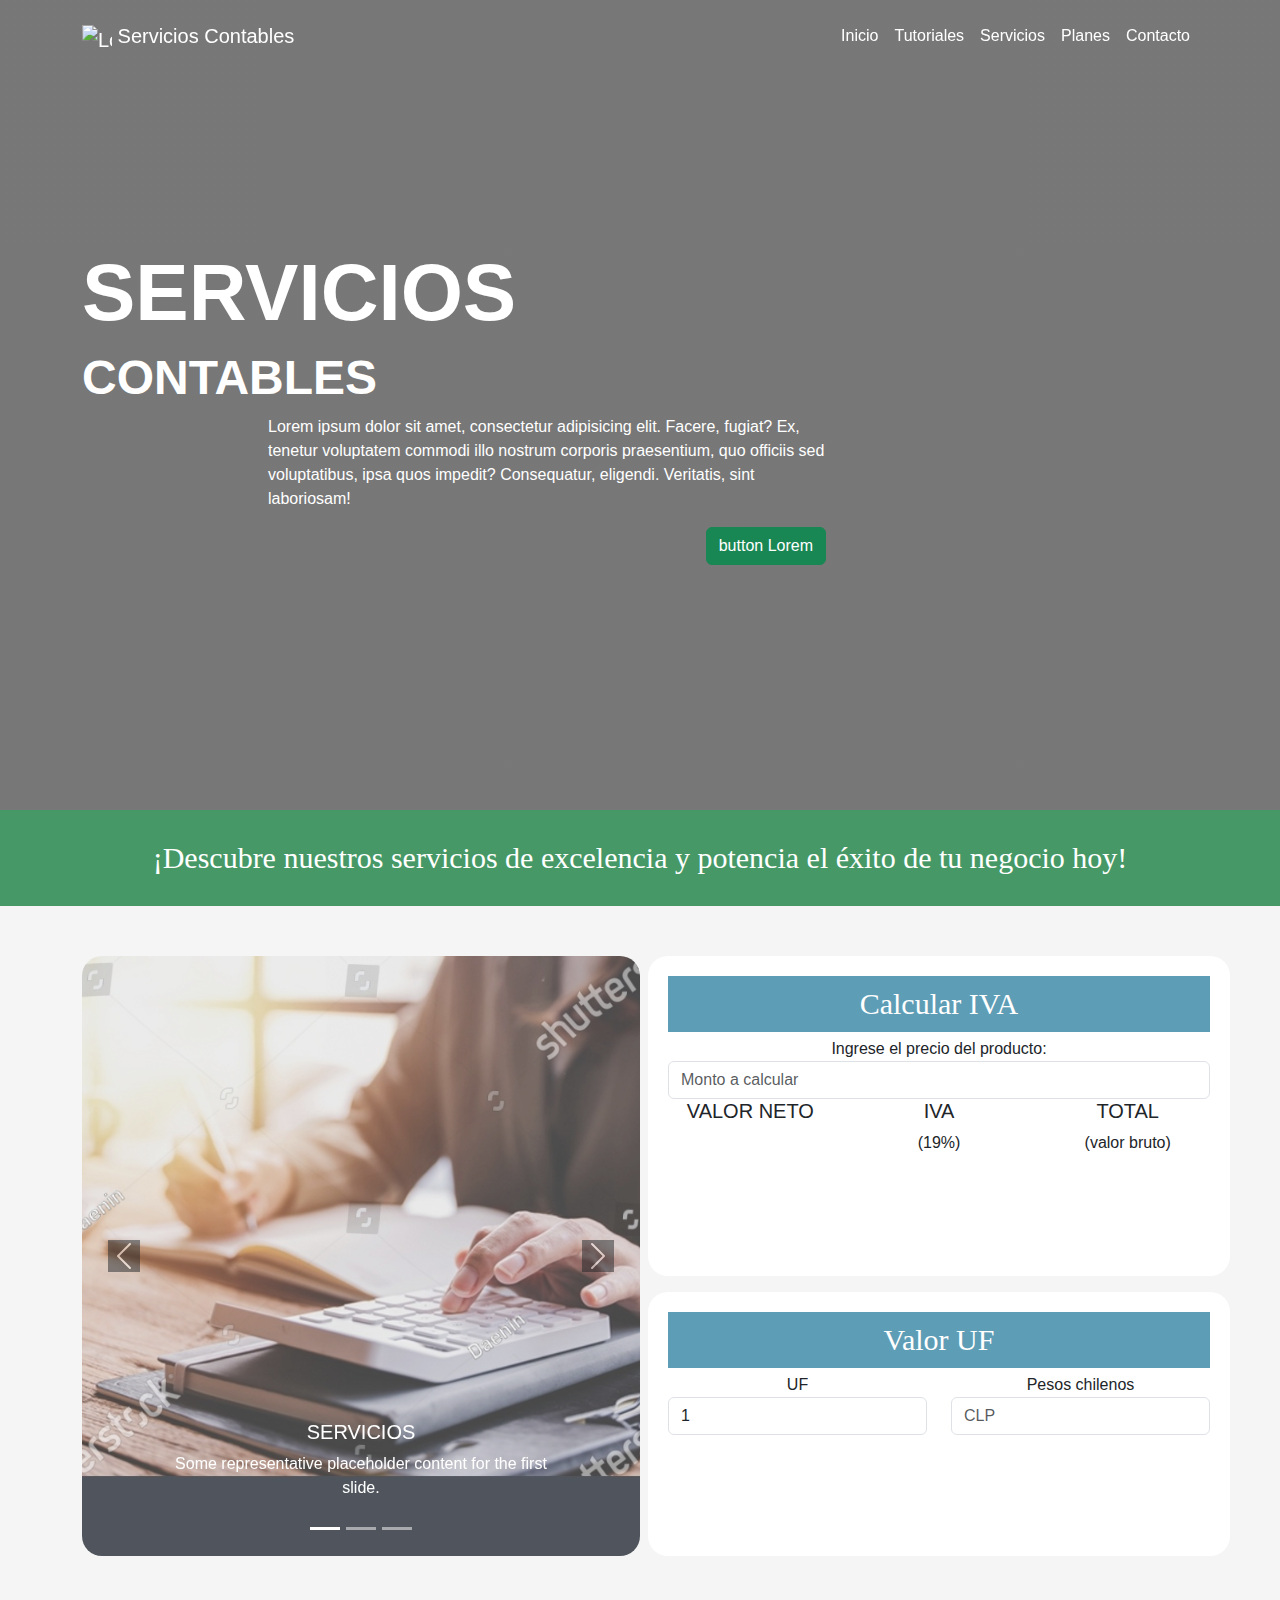
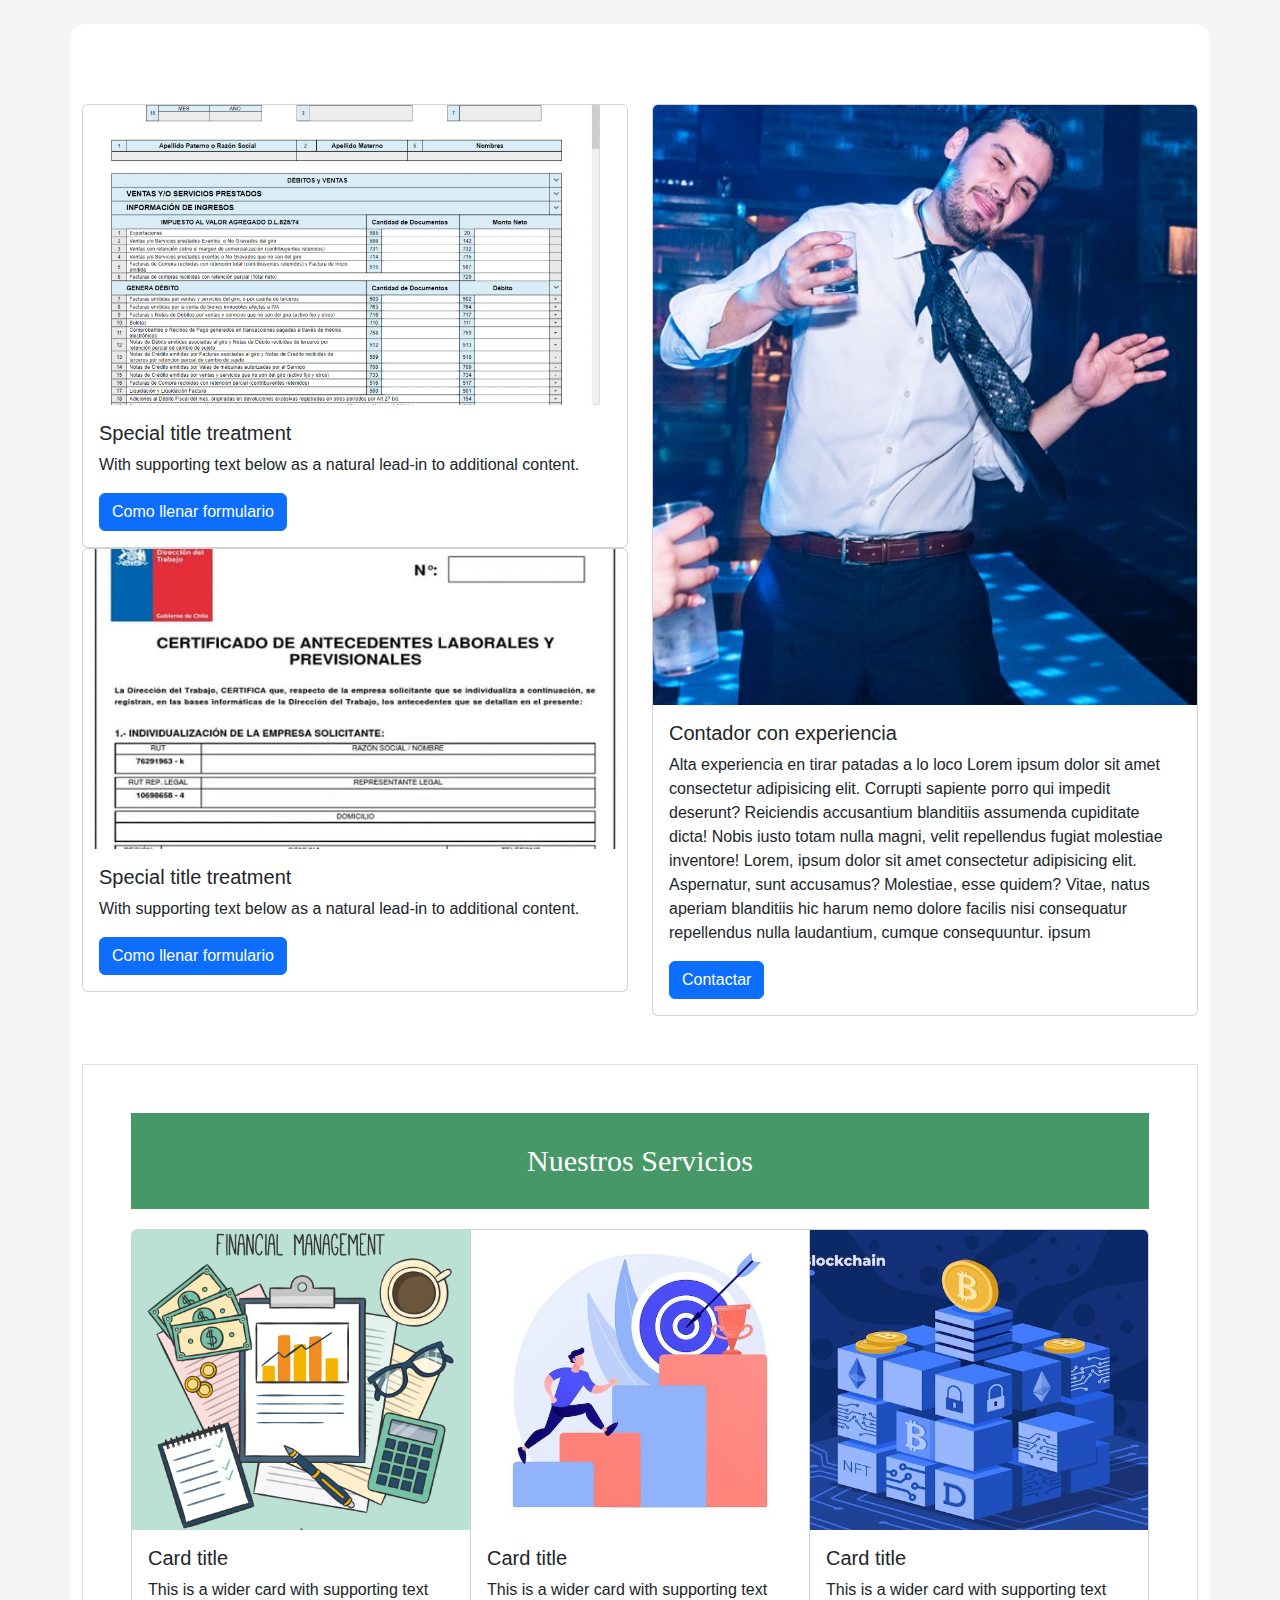
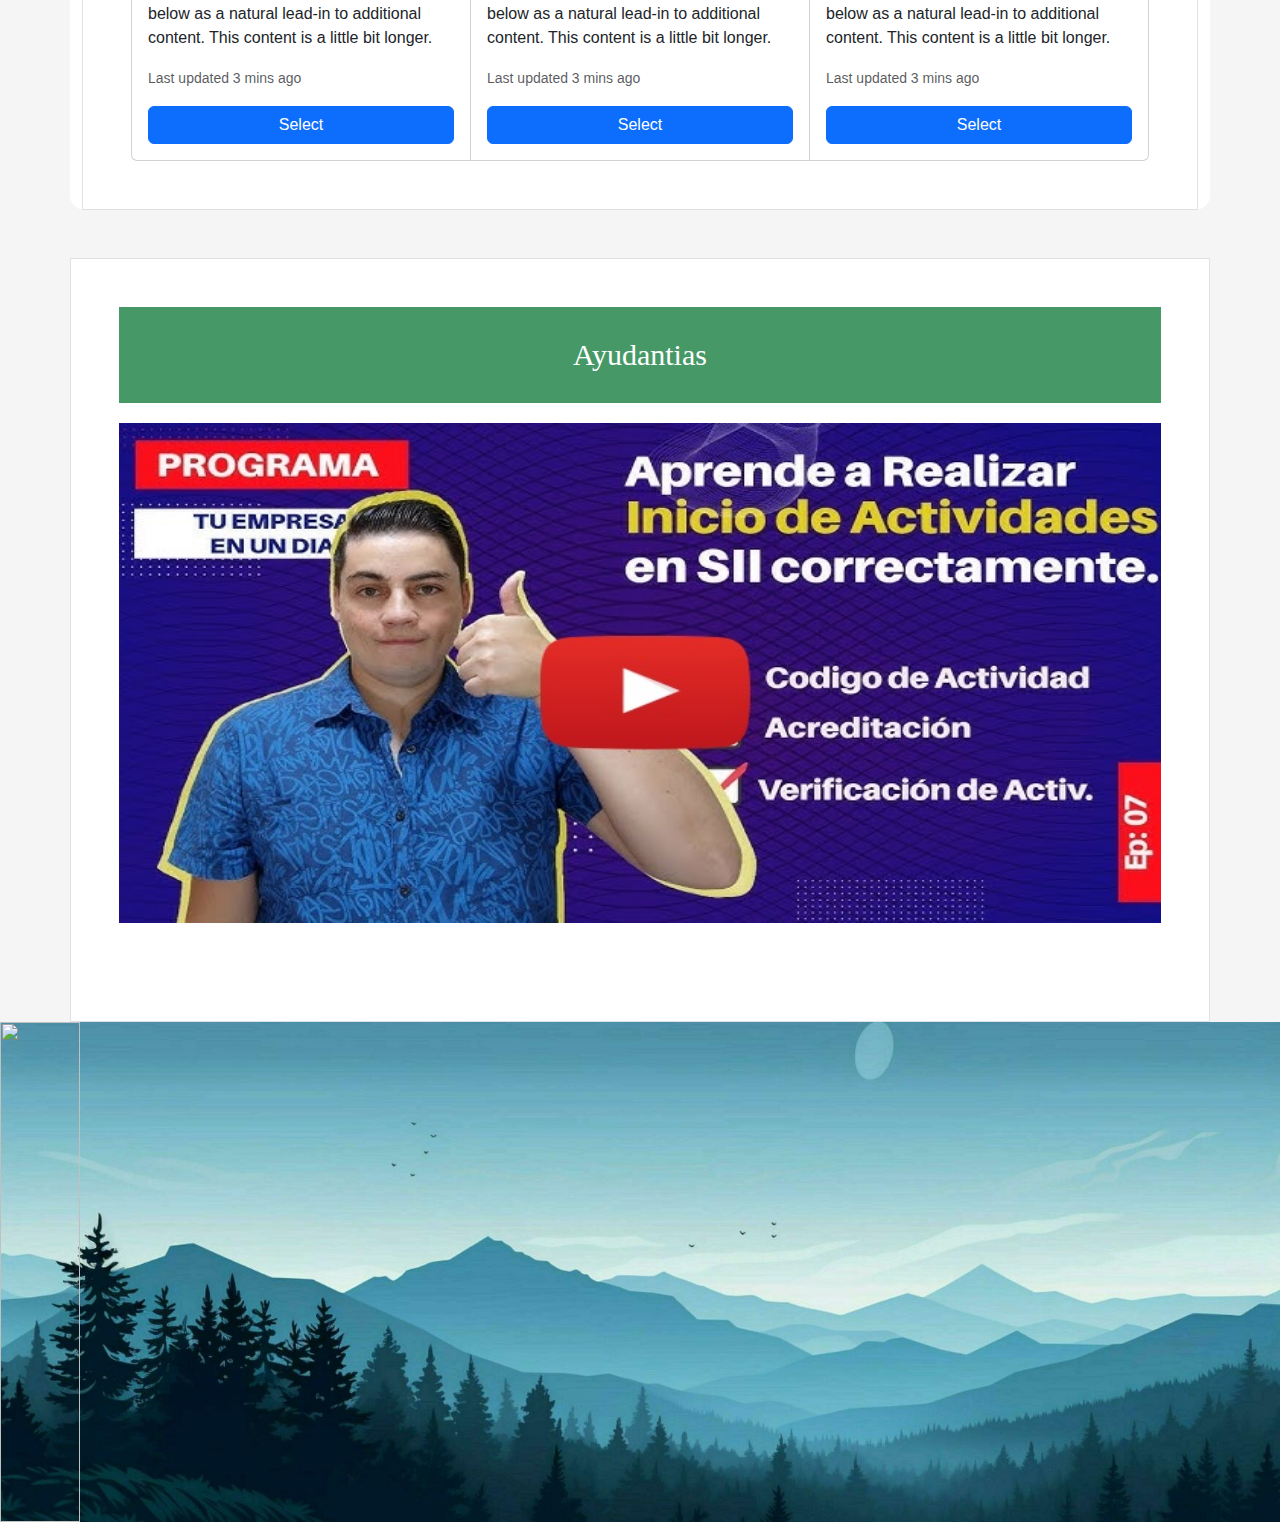
==== pages/home.html @ 39ef6d86 "Mayor parte del home echa" ====
<!DOCTYPE html>
<html lang="es">

<head>
    <meta charset="UTF-8">
    <meta name="viewport" content="width=device-width, initial-scale=1.0">
    <title>Servicios Contables</title>

    <link href="https://cdn.jsdelivr.net/npm/bootstrap@5.3.3/dist/css/bootstrap.min.css" rel="stylesheet"
        integrity="sha384-QWTKZyjpPEjISv5WaRU9OFeRpok6YctnYmDr5pNlyT2bRjXh0JMhjY6hW+ALEwIH" crossorigin="anonymous">
    <link rel="stylesheet" href="https://cdn.jsdelivr.net/npm/bootstrap-icons@1.11.3/font/bootstrap-icons.min.css">
    <link rel="stylesheet" href="/css/style.css" />
</head>

<body>
    <!-- Navbar  -->
    <nav class="navbar fixed-top navbar-expand-lg navbar-dark p-md-3">
        <div class="container">
            <a class="navbar-brand" href="#"> <img src="/images/icons8-contabilidad-100.png" alt="Logo" width="30"
                    height="24" class="d-inline-block align-text-top">
                Servicios Contables</a>
            <button class="navbar-toggler" type="button" data-bs-toggle="collapse" data-bs-target="#navbarNav"
                aria-controls="navbarNav" aria-expanded="false" aria-label="Toggle navigation">
                <span class="navbar-toggler-icon"></span>
            </button>

            <div class="collapse navbar-collapse" id="navbarNav">
                <div class="mx-auto"></div>
                <ul class="navbar-nav">
                    <li class="nav-item">
                        <a class="nav-link text-white" href="#">Inicio</a>
                    </li>
                    <li class="nav-item">
                        <a class="nav-link text-white" href="#">Tutoriales</a>
                    </li>
                    <li class="nav-item">
                        <a class="nav-link text-white" href="#">Servicios</a>
                    </li>
                    <li class="nav-item">
                        <a class="nav-link text-white" href="#">Planes</a>
                    </li>
                    <li class="nav-item">
                        <a class="nav-link text-white" href="#">Contacto</a>
                    </li>
                </ul>
            </div>
        </div>
    </nav>

    <!-- Banner Image  -->

    <div class="banner-image w-100 d-flex justify-content-start align-items-center">
        <div class="container text-white col-sm-12 col-md-12 col-lg-12 col-xl-12">
            <!-- Agrega un margen horizontal para mover el contenido a la derecha -->
            <!-- <img src="/images/marco.png"> -->
            <h1 class="text display-1">SERVICIOS </h1>
            <h2 class="text display-5">CONTABLES</h2>
            <div class="col-6 offset-2 d-flex flex-column justify-content-end">
                <p>Lorem ipsum dolor sit amet, consectetur adipisicing elit. Facere, fugiat? Ex, tenetur voluptatem
                    commodi illo nostrum corporis praesentium, quo officiis sed voluptatibus, ipsa quos impedit?
                    Consequatur, eligendi. Veritatis, sint laboriosam!</p>
                <div class="text-end">
                    <button class="btn btn-success">button Lorem</button>
                </div>
            </div>
        </div>
    </div>





    <h3 class="slider-h3">¡Descubre nuestros servicios de excelencia y potencia el éxito de tu negocio hoy!</h3>
    <!-- Main -->


    <div class="container slider-1">
        <!-- Carrusel de Imagenes -->
        <div id="carouselExampleCaptions" class="carousel slide col-6">
            <div class="carousel-indicators">
                <button type="button" data-bs-target="#carouselExampleCaptions" data-bs-slide-to="0" class="active"
                    aria-current="true" aria-label="Slide 1"></button>
                <button type="button" data-bs-target="#carouselExampleCaptions" data-bs-slide-to="1"
                    aria-label="Slide 2"></button>
                <button type="button" data-bs-target="#carouselExampleCaptions" data-bs-slide-to="2"
                    aria-label="Slide 3"></button>
            </div>
            <div class="carousel-inner">
                <div class="carousel-item active">
                    <img src="/images/bussines.jpg" class="d-block w-100">
                    <div class="carousel-caption d-none d-md-block">
                        <h5>SERVICIOS</h5>
                        <p>Some representative placeholder content for the first slide.</p>
                    </div>
                </div>
                <div class="carousel-item">
                    <img src="/images/gokuFase2.jpg" class="d-block w-100">
                    <div class="carousel-caption d-none d-md-block">
                        <h5>GOKU FASE 2</h5>
                        <p>Some representative placeholder content for the second slide.</p>
                    </div>
                </div>
                <div class="carousel-item">
                    <img src="/images/gokuFase3.jpg" class="d-block w-100">
                    <div class="carousel-caption d-none d-md-block">
                        <h5>GOKU FASE 3</h5>
                        <p>Some representative placeholder content for the third slide.</p>
                    </div>
                </div>
            </div>
            <button class="carousel-control-prev " type="button" data-bs-target="#carouselExampleCaptions"
                data-bs-slide="prev">
                <span class="carousel-control-prev-icon bg-dark" aria-hidden="true"></span>
                <span class="visually-hidden">Previous</span>
            </button>
            <button class="carousel-control-next" type="button" data-bs-target="#carouselExampleCaptions"
                data-bs-slide="next">
                <span class="carousel-control-next-icon bg-dark" aria-hidden="true"></span>
                <span class="visually-hidden bg-dark">Next</span>
            </button>
        </div>

        <div class="row">
            <div class="calculadora">
                <h4>Calcular IVA</h4>
                <label for="monto">Ingrese el precio del producto:</label>
                <input type="number" id="monto" class="form-control monto" placeholder="Monto a calcular">
                <div id="resultadoIVA" class="resultado-iva">
                    <div class="row">
                        <div class="col">
                            <h5>VALOR NETO</h5>
                            <span></span>
                        </div>
                        <div class="col">
                            <h5>IVA</h5>
                            <span>(19%)</span>
                            <span></span>
                        </div>
                        <div class="col">
                            <h5>TOTAL</h5>
                            <span>(valor bruto)</span>
                            <span></span>
                        </div>
                    </div>
                </div>
            </div>
            <div class="calculadora2 mt-3">
                <h4>Valor UF</h4>
                <div class="row">
                    <div class="col">
                        <label>UF</label>
                        <div id="resultadoUF">
                            <input type="number" id="uf" class="form-control uf" placeholder="UF" value="1">
                        </div>
                    </div>
                    <div class="col">
                        <label>Pesos chilenos</label>
                        <div id="resultadoCLP">
                            <input type="number" id="clp" class="form-control clp" placeholder="CLP">
                        </div>
                    </div>
                </div>
            </div>
        </div>


    </div>




    <div class="container trabajador my-5 d-grid gap-5 ">
        <div class="row">
            <div class="col-sm-6 mb-3 mb-sm-0">
                <div class="card ">
                    <img src="/images/f29.png" class="card-img-top">
                    <div class="card-body">
                        <h5 class="card-title">Special title treatment</h5>
                        <p class="card-text">With supporting text below as a natural lead-in to additional
                            content.</p>
                        <a href="#" class="btn btn-primary">Como llenar formulario</a>
                    </div>
                </div>
                <div class="card ">
                    <img src="/images/f30.jpg" class="card-img-top">
                    <div class="card-body">
                        <h5 class="card-title">Special title treatment</h5>
                        <p class="card-text">With supporting text below as a natural lead-in to additional
                            content.</p>
                        <a href="#" class="btn btn-primary">Como llenar formulario</a>
                    </div>
                </div>
            </div>
            <div class="col-sm-6">
                <div class="card contador">
                    <img src="/images/contador.jpeg" class="card-img-top">
                    <div class="card-body">
                        <h5 class="card-title">Contador con experiencia</h5>
                        <p class="card-text">Alta experiencia en tirar patadas a lo loco Lorem ipsum dolor sit amet consectetur adipisicing elit. Corrupti sapiente porro qui impedit deserunt? Reiciendis accusantium blanditiis assumenda cupiditate dicta! Nobis iusto totam nulla magni, velit repellendus fugiat molestiae inventore!
                            Lorem, ipsum dolor sit amet consectetur adipisicing elit. Aspernatur, sunt accusamus? Molestiae, esse quidem? Vitae, natus aperiam blanditiis hic harum nemo dolore facilis nisi consequatur repellendus nulla laudantium, cumque consequuntur. ipsum
                        </p>
                        <a href="#" class="btn btn-primary">Contactar</a>
                    </div>
                </div>
            </div>

        </div>

        <div class="container p-5 border custom-div3">
            <h3>Nuestros Servicios</h3>
            <div class="card-group">
                <div class="card">
                    <img src="/images/card4.jpg" class="card-img-top">
                    <div class="card-body">
                        <h5 class="card-title">Card title</h5>
                        <p class="card-text">This is a wider card with supporting text below as a natural lead-in to
                            additional content. This content is a little bit longer.</p>
                        <p class="card-text"><small class="text-body-secondary">Last updated 3 mins ago</small></p>
                        <div class="d-grid gap-2">
                            <button class="btn btn-primary" type="button">Select</button>
                        </div>
                    </div>
                </div>
                <div class="card">
                    <img src="/images/cd2.jpg" class="card-img-top">
                    <div class="card-body">
                        <h5 class="card-title">Card title</h5>
                        <p class="card-text">This is a wider card with supporting text below as a natural lead-in to
                            additional content. This content is a little bit longer.</p>
                        <p class="card-text"><small class="text-body-secondary">Last updated 3 mins ago</small></p>
                        <div class="d-grid gap-2">
                            <button class="btn btn-primary" type="button">Select</button>
                        </div>
                    </div>
                </div>
                <div class="card">
                    <img src="/images/cd3.jpg" class="card-img-top">
                    <div class="card-body">
                        <h5 class="card-title">Card title</h5>
                        <p class="card-text">This is a wider card with supporting text below as a natural lead-in to
                            additional content. This content is a little bit longer.</p>
                        <p class="card-text"><small class="text-body-secondary">Last updated 3 mins ago</small></p>
                        <div class="d-grid gap-2">
                            <button class="btn btn-primary" type="button">Select</button>
                        </div>
                    </div>
                </div>
            </div>
        </div>
    </div>
    <div class="container p-5 border custom-div3">
        <h3>Ayudantias</h3>
        <div class="container video-container">
            <button id="btnYoutube" class="btn btnYoutube">
                <img src="/images/youtube.jpg" alt="Botón" style="max-width: 100%; max-height: 100%;">
            </button>
        </div>
        <div id="videoTroll" class="container videoTroll" style="display:none;">
            <div id="youtubePlayer"></div>
        </div>

    </div>


    <div class="custom-div1">
        <img class="col-3" src="/images/stoncks.jpg" width="500" height="500" class="d-inline-block align-text-top">
        <div class="col-9">
            <div>

            </div>
            <div>

            </div>
        </div>
    </div>




    <script src="https://cdn.jsdelivr.net/npm/bootstrap@5.3.3/dist/js/bootstrap.bundle.min.js"
        integrity="sha384-YvpcrYf0tY3lHB60NNkmXc5s9fDVZLESaAA55NDzOxhy9GkcIdslK1eN7N6jIeHz"
        crossorigin="anonymous"></script>
    <script src="https://code.jquery.com/jquery-3.7.1.js"
        integrity="sha256-eKhayi8LEQwp4NKxN+CfCh+3qOVUtJn3QNZ0TciWLP4=" crossorigin="anonymous"></script>
    <!-- Funciones -->
    <script src="../js/script.js"></script>
    <script src="../js/indicadorUF.js"></script>
    <script type="text/javascript">
        var nav = document.querySelector('nav');

        window.addEventListener('scroll', function () {
            if (window.pageYOffset > 100) {
                nav.classList.add('bg-dark', 'shadow');
            } else {
                nav.classList.remove('bg-dark', 'shadow');
            }
        });
    </script>
</body>

</html>
---- css/style.css ----
* {
    margin: 0px;
    padding: 0px;
    box-sizing: border-box;
    font-family: sans-serif;
}

body {
    background-color: whitesmoke;

}
.trabajador{
    padding-top: 5rem;
    background-color: #ffffff;
    border-radius: 15px;

}

.banner-image {
    background: radial-gradient(circle, rgba(27, 27, 27, 0.575) 100%, rgba(6, 32, 75, 0.219) 70%);
    height: 90vh;
    /* Ajusta la altura del banner según sea necesario */
    /* margin-bottom: 20px; */

}

.banner-image::before {
    content: '';
    display: block;
    position: absolute;
    top: 0;
    left: 0;
    width: 100%;
    height: 100%;
    background-image: url("/images/fondoLago.jpg");
    background-repeat: no-repeat;
    background-size: cover;
    background-position: center;
    z-index: -1;
    /* Coloca el fondo radial detrás del contenido */
    /* background: radial-gradient(circle, rgba(30, 95, 179, 0.521) 0%, rgba(8, 22, 59, 0.486) 80%); */

}

.slider-1 {
    margin-top: 50px;
    padding-bottom: 20px;
    display: flex;
}

h3 {
    text-align: center;
    font-family: 'Franklin Gothic Medium'; /* Cambia la fuente a Arial o una fuente sans-serif */
    font-size: 30px; /* Tamaño de fuente para el h1 */
    color: #ffffff; /* Opcional: establece el color del texto */
    background-color: #469966;
    padding: 30px;
    margin-bottom: 20px;

}
h4{
    text-align: center;
    font-family: 'Franklin Gothic Medium'; /* Cambia la fuente a Arial o una fuente sans-serif */
    font-size: 30px; /* Tamaño de fuente para el h1 */
    color: #ffffff; /* Opcional: establece el color del texto */
    background-color: #5e9db6;
    padding: 10px;
    margin-bottom: 5px;
}
.carousel {
    border-radius: 20px;
}

.carousel img {
    opacity: 0.8; /* Cambié el valor de 80% a 0.8 */
    border-radius: 20px;
}

.calculadora,
.calculadora2 {
    text-align: center;
    margin-left: 20px; 
    padding: 20px;
    background-color: #ffffff;
    border-radius: 20px;
}
.clear{
    display: flex;
}

.banner-image h1 {
    font-size: 5rem;
    font-weight: bold;
    color: rgb(255, 255, 255);
    position: relative;
    /* Asegura que el título esté por encima del fondo radial */
    z-index: 1;
    /* Asegura que el título esté por encima del fondo radial */
}

.banner-image h2 {
    font-size: 3rem;
    font-weight: bold;
    color: rgb(255, 255, 255);
    position: relative;
    /* Asegura que el título esté por encima del fondo radial */
    z-index: 1;
    /* Asegura que el título esté por encima del fondo radial */
}

.custom-div1,
.custom-div2,
.custom-div3,
.custom-div4,
.custom-div5 {
    background-color: white;
}


.carousel-item img {
    width: auto;
    /* La anchura se ajusta automáticamente para mantener la proporción */
    height: 600px;
    /* Establece una altura fija para todas las imágenes */
    object-fit: cover;
    /* Cubre completamente el área de la imagen */

}
.card img{
    width: auto;
    /* La anchura se ajusta automáticamente para mantener la proporción */
    height: 300px;
    /* Establece una altura fija para todas las imágenes */
    object-fit: cover;
    /* Cubre completamente el área de la imagen */
}
.contador img{
    width: auto;
    /* La anchura se ajusta automáticamente para mantener la proporción */
    height: 600px;
    /* Establece una altura fija para todas las imágenes */
    object-fit: cover;
    /* Cubre completamente el área de la imagen */

}

.custom-div1{
    display: flex;
    color: white;
    background-image: url("/images/fondoForest.jpg"); 
    background-repeat: no-repeat;
    background-size: cover;
    background-position: center;
}

.video-container {
    position: relative;
    width: 100%;
    height: 500px; /* Ajusta la altura según tus necesidades */
    margin-bottom: 50px;
}
.btnYoutube {
    position: absolute;
    top: 0;
    left: 0;
    width: 100%;
    height: 100%;
    padding: 0;
    margin: 0;
    border: none;
    background: transparent;
}
.btnYoutube img {
    width: 100%;
    height: 100%;
}
.input-danger {
    border-color: red;
}
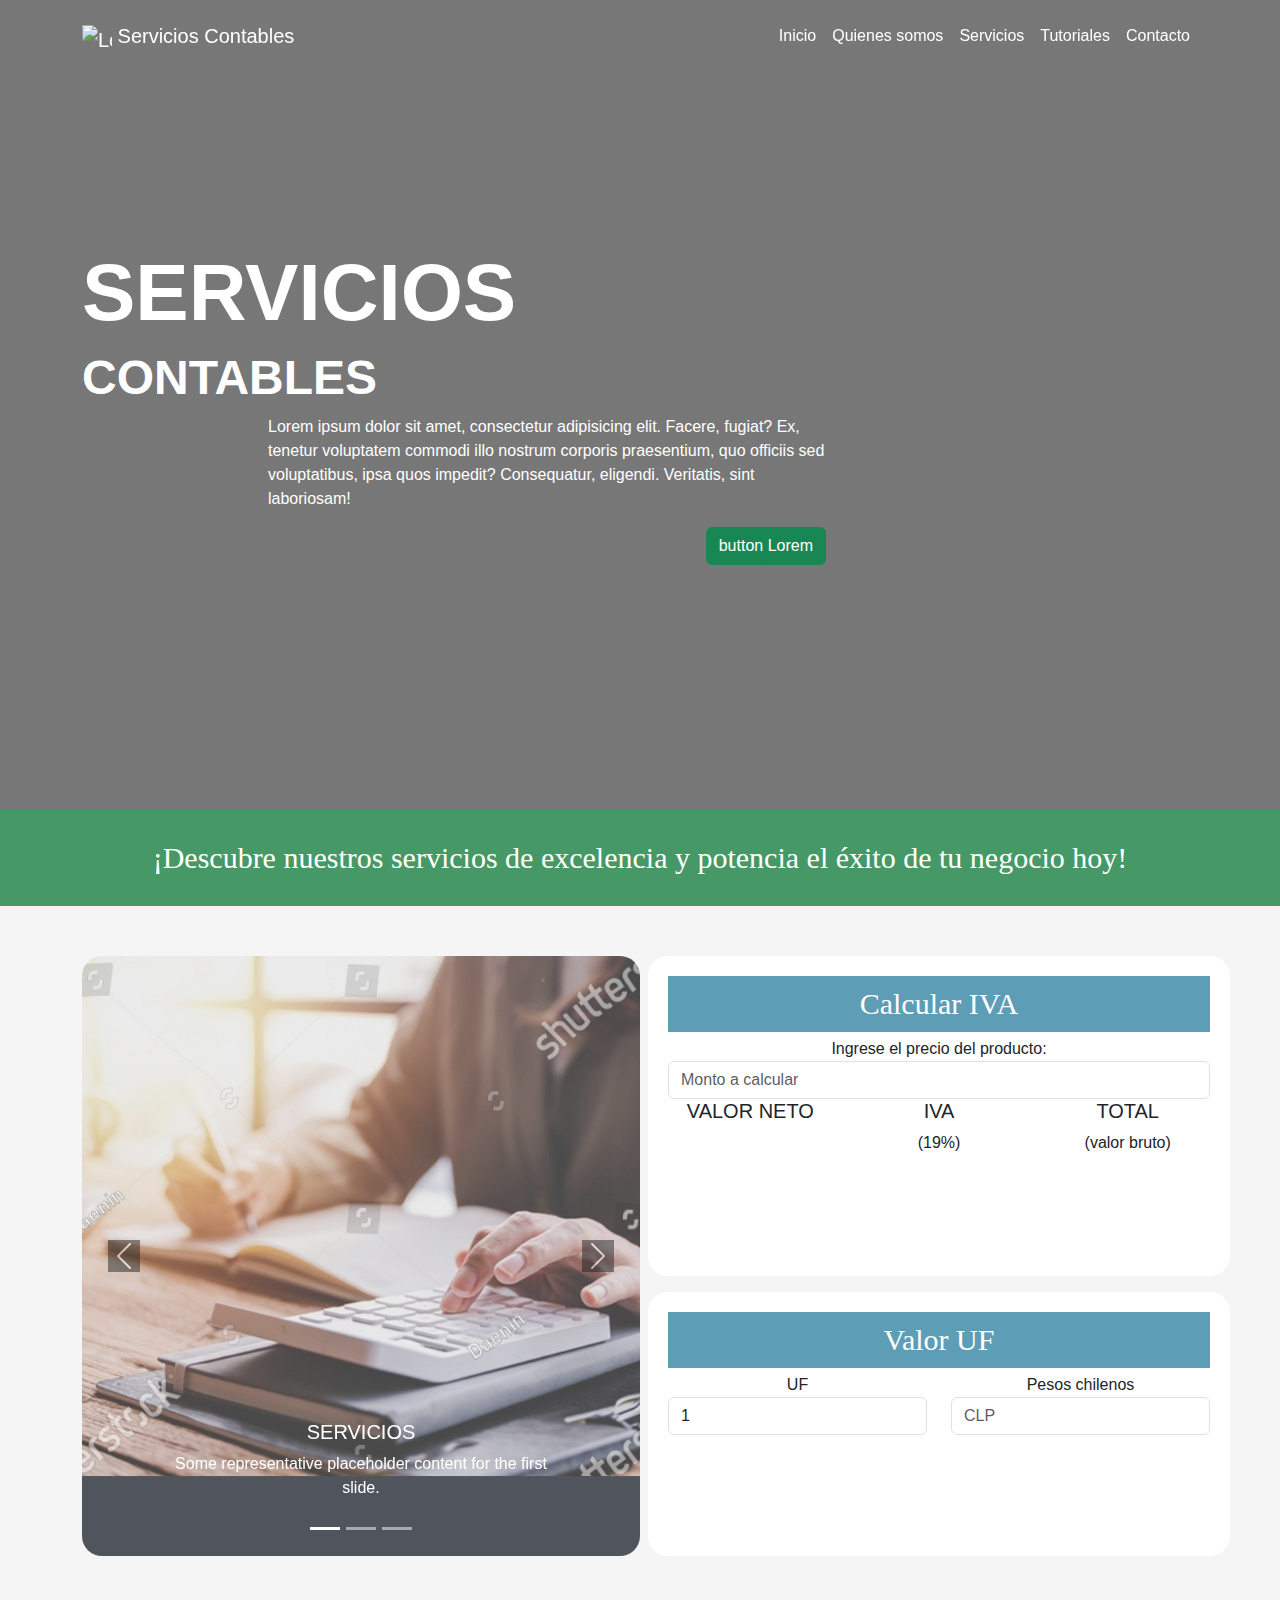
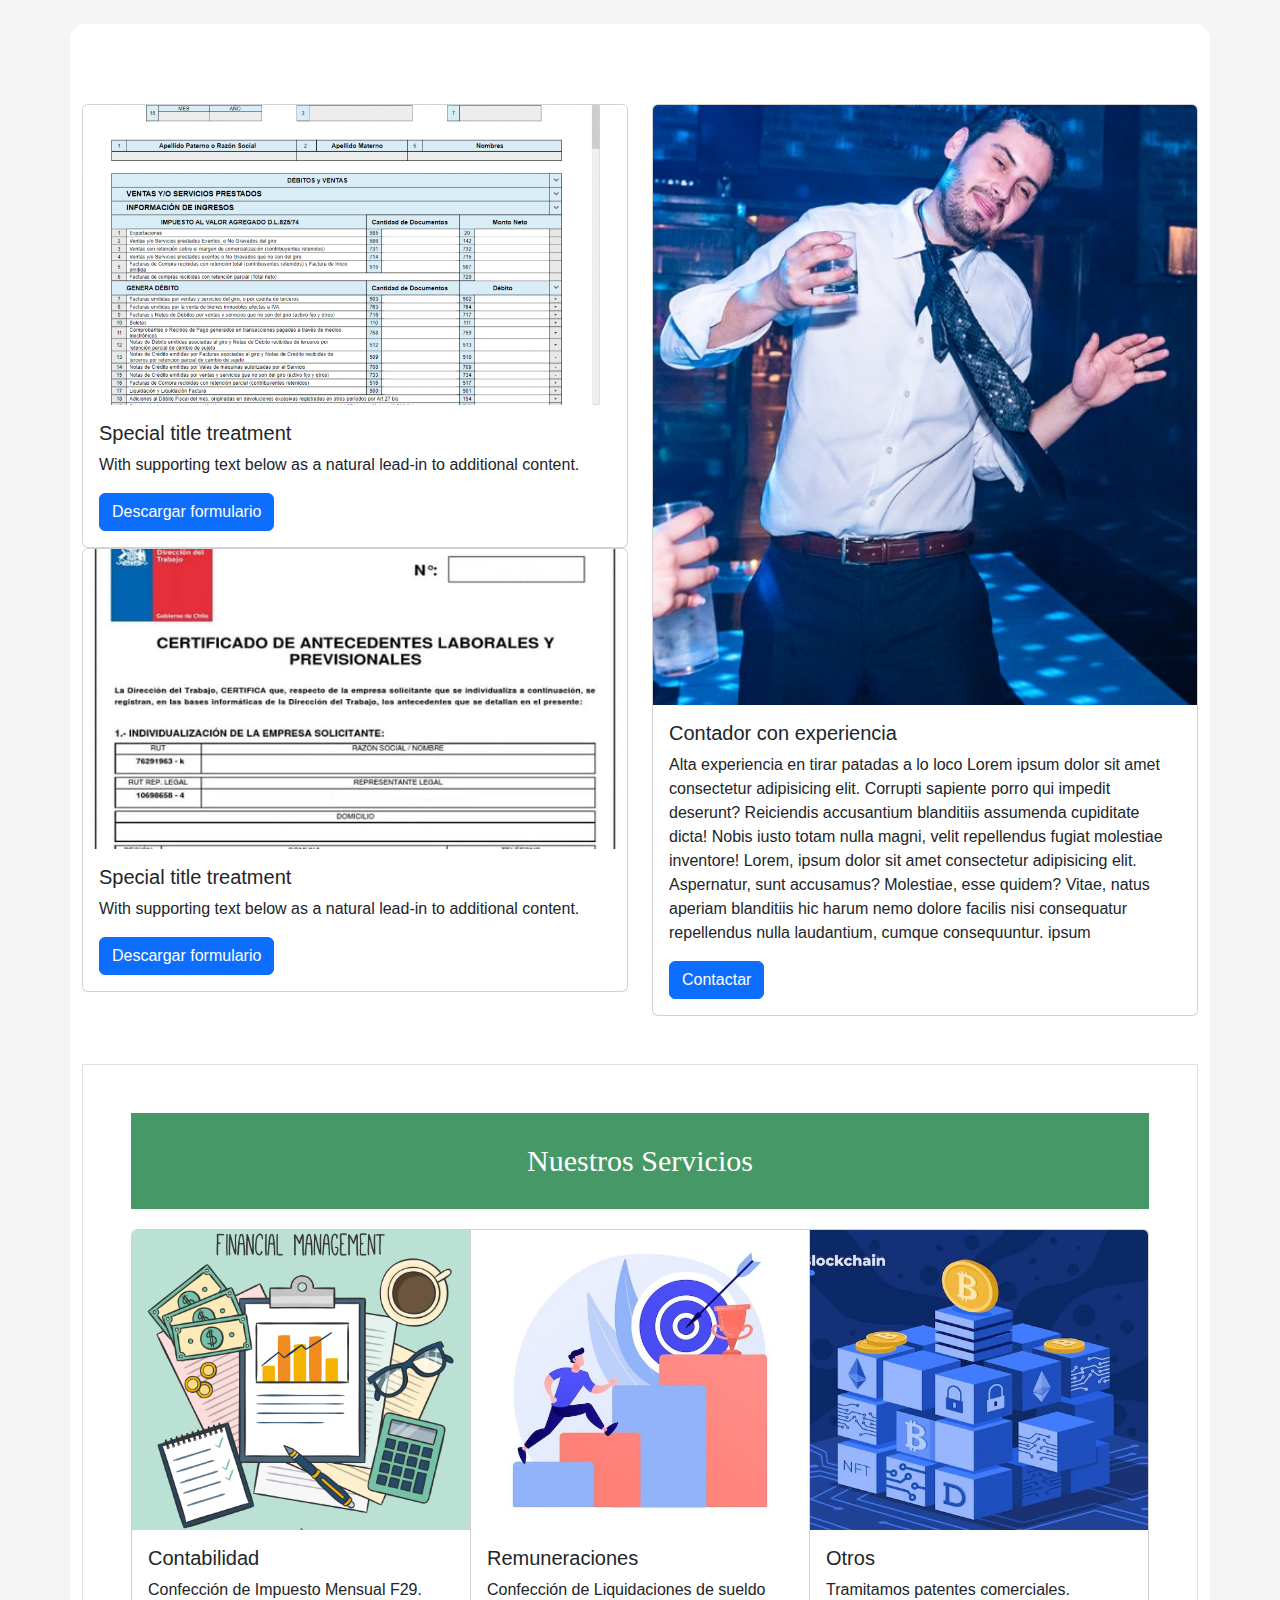
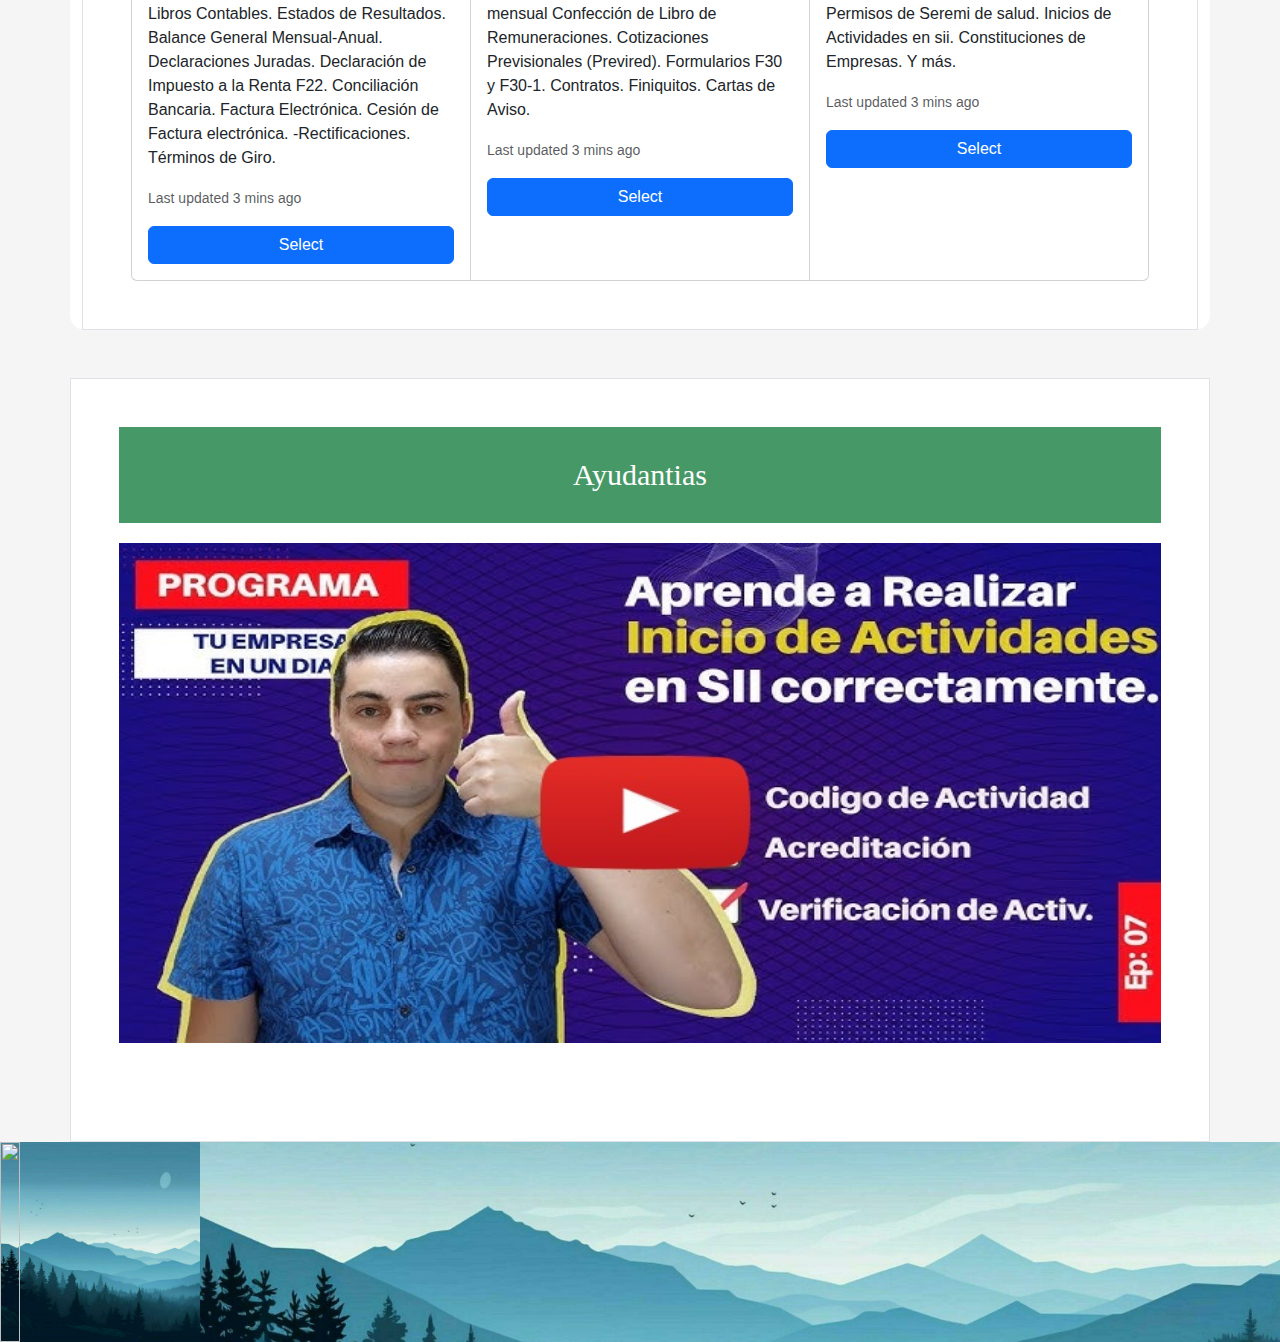
==== commit 9f5a459a: "Se agrega pagina troll de prueba" ====
--- a/pages/home.html
+++ b/pages/home.html
@@ -31,16 +31,16 @@
                         <a class="nav-link text-white" href="#">Inicio</a>
                     </li>
                     <li class="nav-item">
+                        <a class="nav-link text-white" href="/pages/troll.html">Quienes somos</a>
+                    </li>
+                    <li class="nav-item">
+                        <a class="nav-link text-white" href="#">Servicios</a>
+                    </li>
+                    <li class="nav-item">
                         <a class="nav-link text-white" href="#">Tutoriales</a>
                     </li>
                     <li class="nav-item">
-                        <a class="nav-link text-white" href="#">Servicios</a>
-                    </li>
-                    <li class="nav-item">
-                        <a class="nav-link text-white" href="#">Planes</a>
-                    </li>
-                    <li class="nav-item">
-                        <a class="nav-link text-white" href="#">Contacto</a>
+                        <a class="nav-link text-white" href="/pages/contacto.html">Contacto</a>
                     </li>
                 </ul>
             </div>
@@ -178,7 +178,7 @@
                         <h5 class="card-title">Special title treatment</h5>
                         <p class="card-text">With supporting text below as a natural lead-in to additional
                             content.</p>
-                        <a href="#" class="btn btn-primary">Como llenar formulario</a>
+                        <a href="#" class="btn btn-primary">Descargar formulario</a>
                     </div>
                 </div>
                 <div class="card ">
@@ -187,7 +187,7 @@
                         <h5 class="card-title">Special title treatment</h5>
                         <p class="card-text">With supporting text below as a natural lead-in to additional
                             content.</p>
-                        <a href="#" class="btn btn-primary">Como llenar formulario</a>
+                        <a href="#" class="btn btn-primary">Descargar formulario</a>
                     </div>
                 </div>
             </div>
@@ -196,8 +196,13 @@
                     <img src="/images/contador.jpeg" class="card-img-top">
                     <div class="card-body">
                         <h5 class="card-title">Contador con experiencia</h5>
-                        <p class="card-text">Alta experiencia en tirar patadas a lo loco Lorem ipsum dolor sit amet consectetur adipisicing elit. Corrupti sapiente porro qui impedit deserunt? Reiciendis accusantium blanditiis assumenda cupiditate dicta! Nobis iusto totam nulla magni, velit repellendus fugiat molestiae inventore!
-                            Lorem, ipsum dolor sit amet consectetur adipisicing elit. Aspernatur, sunt accusamus? Molestiae, esse quidem? Vitae, natus aperiam blanditiis hic harum nemo dolore facilis nisi consequatur repellendus nulla laudantium, cumque consequuntur. ipsum
+                        <p class="card-text">Alta experiencia en tirar patadas a lo loco Lorem ipsum dolor sit amet
+                            consectetur adipisicing elit. Corrupti sapiente porro qui impedit deserunt? Reiciendis
+                            accusantium blanditiis assumenda cupiditate dicta! Nobis iusto totam nulla magni, velit
+                            repellendus fugiat molestiae inventore!
+                            Lorem, ipsum dolor sit amet consectetur adipisicing elit. Aspernatur, sunt accusamus?
+                            Molestiae, esse quidem? Vitae, natus aperiam blanditiis hic harum nemo dolore facilis nisi
+                            consequatur repellendus nulla laudantium, cumque consequuntur. ipsum
                         </p>
                         <a href="#" class="btn btn-primary">Contactar</a>
                     </div>
@@ -212,9 +217,17 @@
                 <div class="card">
                     <img src="/images/card4.jpg" class="card-img-top">
                     <div class="card-body">
-                        <h5 class="card-title">Card title</h5>
-                        <p class="card-text">This is a wider card with supporting text below as a natural lead-in to
-                            additional content. This content is a little bit longer.</p>
+                        <h5 class="card-title">Contabilidad</h5>
+                        <p class="card-text">Confección de Impuesto Mensual F29.
+                            Libros Contables.
+                            Estados de Resultados.
+                            Balance General Mensual-Anual.
+                            Declaraciones Juradas.
+                            Declaración de Impuesto a la Renta F22.
+                            Conciliación Bancaria.
+                            Factura Electrónica.
+                            Cesión de Factura electrónica. -Rectificaciones.
+                            Términos de Giro.</p>
                         <p class="card-text"><small class="text-body-secondary">Last updated 3 mins ago</small></p>
                         <div class="d-grid gap-2">
                             <button class="btn btn-primary" type="button">Select</button>
@@ -224,9 +237,14 @@
                 <div class="card">
                     <img src="/images/cd2.jpg" class="card-img-top">
                     <div class="card-body">
-                        <h5 class="card-title">Card title</h5>
-                        <p class="card-text">This is a wider card with supporting text below as a natural lead-in to
-                            additional content. This content is a little bit longer.</p>
+                        <h5 class="card-title">Remuneraciones</h5>
+                        <p class="card-text">Confección de Liquidaciones de sueldo mensual
+                            Confección de Libro de Remuneraciones.
+                            Cotizaciones Previsionales (Previred).
+                            Formularios F30 y F30-1.
+                            Contratos.
+                            Finiquitos.
+                            Cartas de Aviso.</p>
                         <p class="card-text"><small class="text-body-secondary">Last updated 3 mins ago</small></p>
                         <div class="d-grid gap-2">
                             <button class="btn btn-primary" type="button">Select</button>
@@ -236,9 +254,12 @@
                 <div class="card">
                     <img src="/images/cd3.jpg" class="card-img-top">
                     <div class="card-body">
-                        <h5 class="card-title">Card title</h5>
-                        <p class="card-text">This is a wider card with supporting text below as a natural lead-in to
-                            additional content. This content is a little bit longer.</p>
+                        <h5 class="card-title">Otros</h5>
+                        <p class="card-text">Tramitamos patentes comerciales.
+                            Permisos de Seremi de salud.
+                            Inicios de Actividades en sii.
+                            Constituciones de Empresas.
+                            Y más.</p>
                         <p class="card-text"><small class="text-body-secondary">Last updated 3 mins ago</small></p>
                         <div class="d-grid gap-2">
                             <button class="btn btn-primary" type="button">Select</button>
@@ -261,7 +282,6 @@
 
     </div>
 
-
     <div class="custom-div1">
         <img class="col-3" src="/images/stoncks.jpg" width="500" height="500" class="d-inline-block align-text-top">
         <div class="col-9">
@@ -274,6 +294,8 @@
         </div>
     </div>
 
+
+    
 
 
 
--- a/css/style.css
+++ b/css/style.css
@@ -144,9 +144,12 @@
 
 }
 
-.custom-div1{
+.custom-div1, .custom-div1 img{
+    width: auto;
+    height: 200px;
     display: flex;
     color: white;
+    background-color: black;
     background-image: url("/images/fondoForest.jpg"); 
     background-repeat: no-repeat;
     background-size: cover;
@@ -177,6 +180,3 @@
 .input-danger {
     border-color: red;
 }
-
-
-
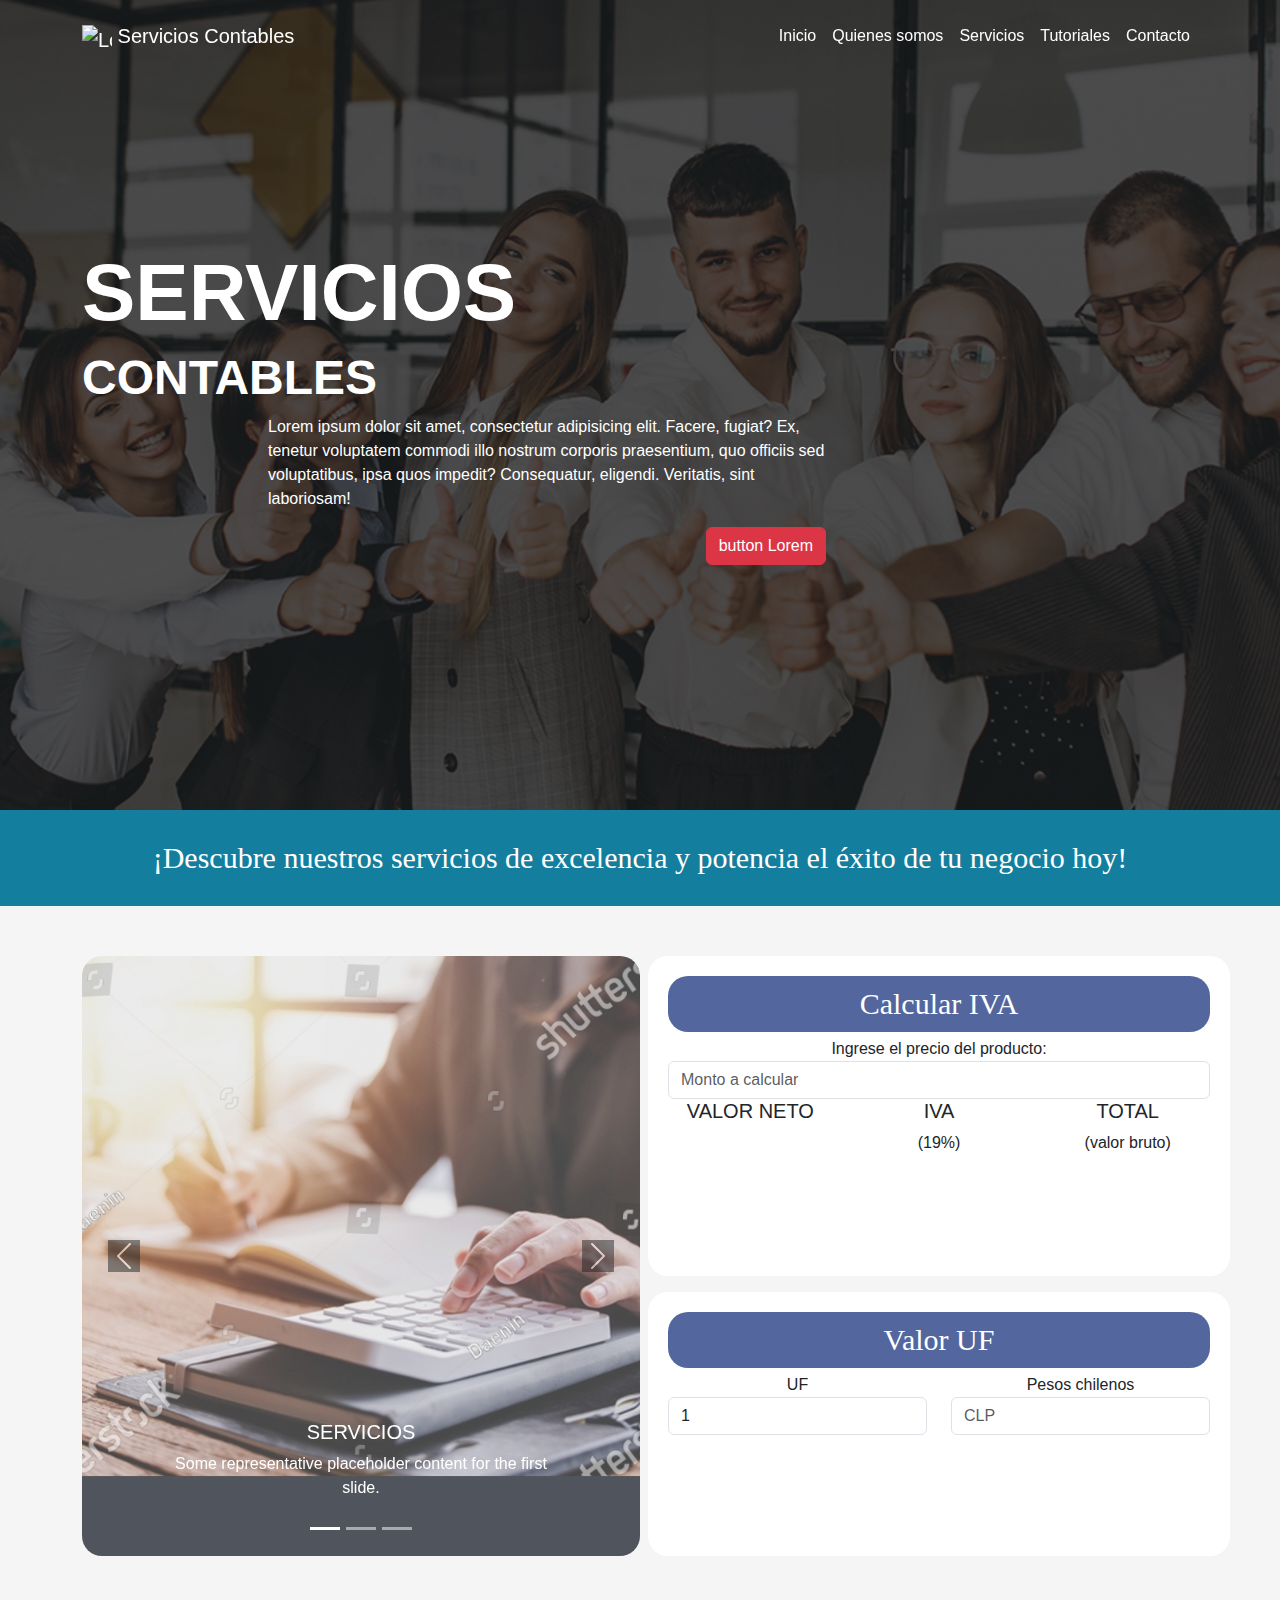
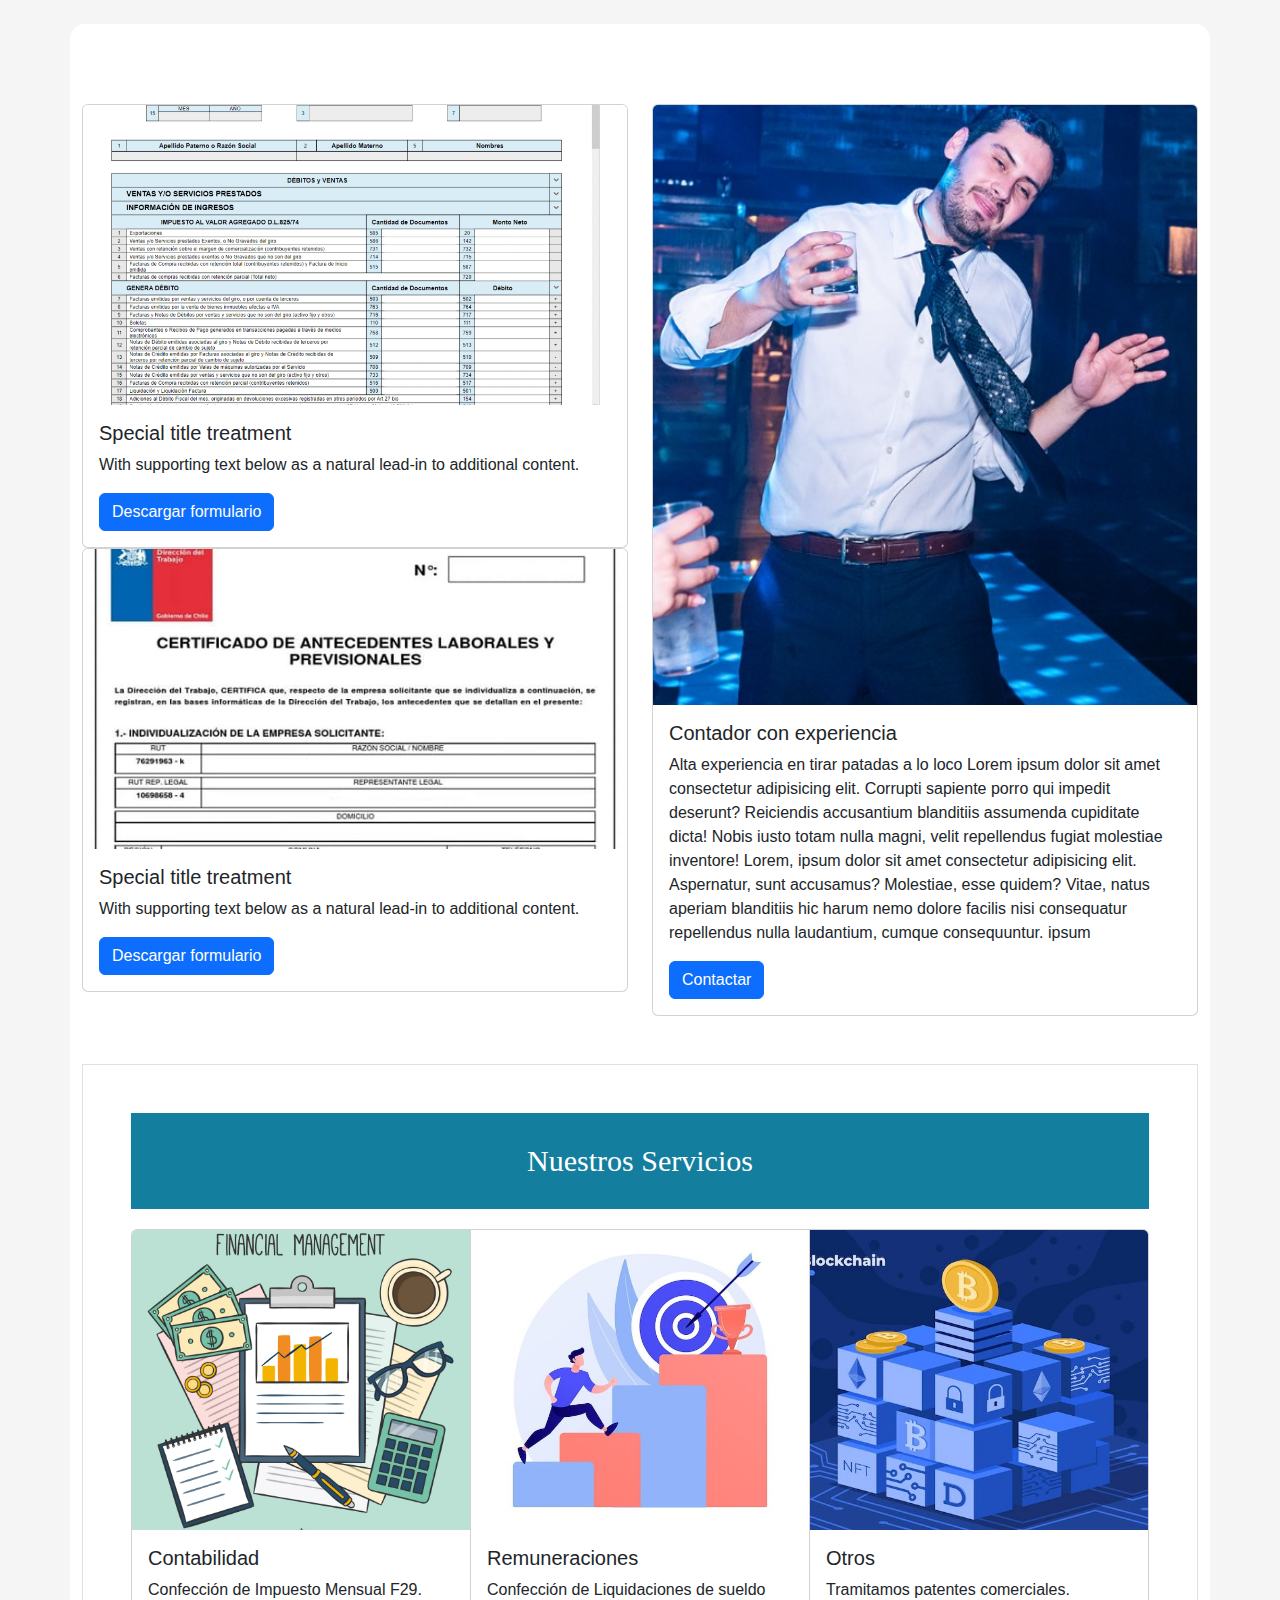
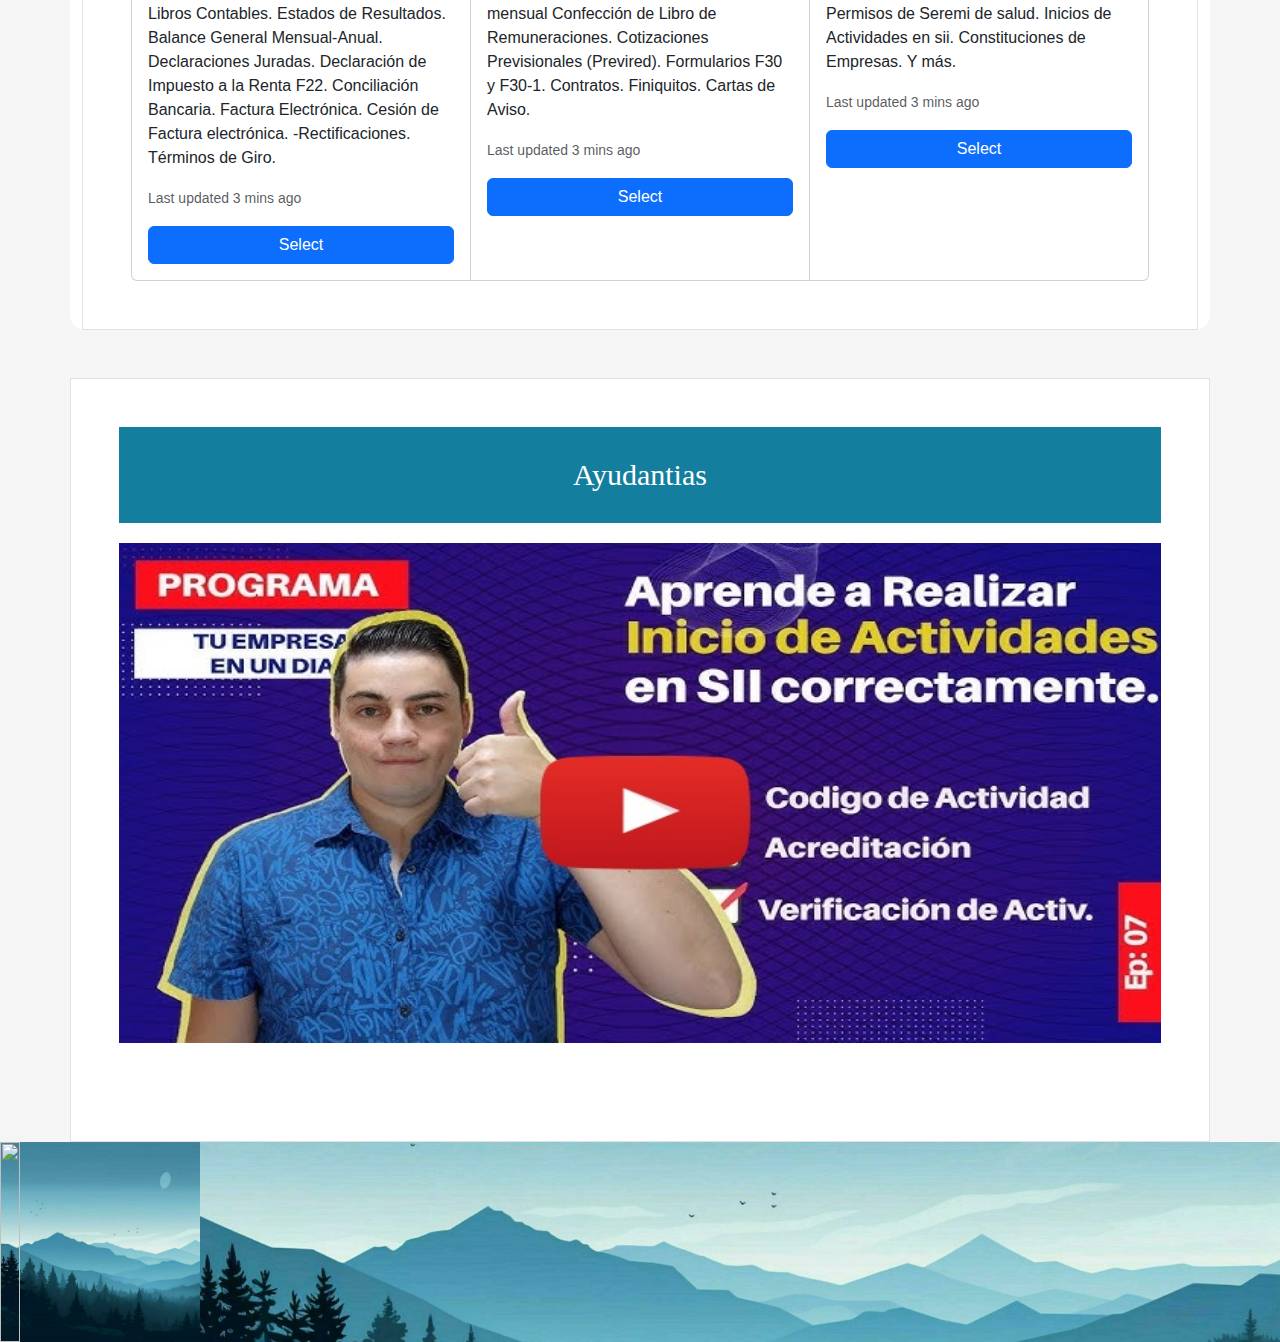
==== commit 774e7fce: "se agrega relleno para publicar" ====
--- a/pages/home.html
+++ b/pages/home.html
@@ -28,16 +28,16 @@
                 <div class="mx-auto"></div>
                 <ul class="navbar-nav">
                     <li class="nav-item">
-                        <a class="nav-link text-white" href="#">Inicio</a>
+                        <a class="nav-link text-white" href="/pages/home.html">Inicio</a>
                     </li>
                     <li class="nav-item">
                         <a class="nav-link text-white" href="/pages/troll.html">Quienes somos</a>
                     </li>
                     <li class="nav-item">
-                        <a class="nav-link text-white" href="#">Servicios</a>
-                    </li>
-                    <li class="nav-item">
-                        <a class="nav-link text-white" href="#">Tutoriales</a>
+                        <a class="nav-link text-white" href="/pages/servicios.html">Servicios</a>
+                    </li>
+                    <li class="nav-item">
+                        <a class="nav-link text-white" href="/pages/tutoriales.html">Tutoriales</a>
                     </li>
                     <li class="nav-item">
                         <a class="nav-link text-white" href="/pages/contacto.html">Contacto</a>
@@ -60,7 +60,7 @@
                     commodi illo nostrum corporis praesentium, quo officiis sed voluptatibus, ipsa quos impedit?
                     Consequatur, eligendi. Veritatis, sint laboriosam!</p>
                 <div class="text-end">
-                    <button class="btn btn-success">button Lorem</button>
+                    <button class="btn btn-danger">button Lorem</button>
                 </div>
             </div>
         </div>
--- a/css/style.css
+++ b/css/style.css
@@ -17,7 +17,7 @@
 }
 
 .banner-image {
-    background: radial-gradient(circle, rgba(27, 27, 27, 0.575) 100%, rgba(6, 32, 75, 0.219) 70%);
+    background: radial-gradient(circle, rgba(27, 27, 27, 0.774) 100%, rgba(6, 32, 75, 0.219) 70%);
     height: 90vh;
     /* Ajusta la altura del banner según sea necesario */
     /* margin-bottom: 20px; */
@@ -32,7 +32,7 @@
     left: 0;
     width: 100%;
     height: 100%;
-    background-image: url("/images/fondoLago.jpg");
+    background-image: url("/images/profesionales.jpg");
     background-repeat: no-repeat;
     background-size: cover;
     background-position: center;
@@ -53,9 +53,10 @@
     font-family: 'Franklin Gothic Medium'; /* Cambia la fuente a Arial o una fuente sans-serif */
     font-size: 30px; /* Tamaño de fuente para el h1 */
     color: #ffffff; /* Opcional: establece el color del texto */
-    background-color: #469966;
+    background-color: #147e9e;
     padding: 30px;
     margin-bottom: 20px;
+    
 
 }
 h4{
@@ -63,9 +64,10 @@
     font-family: 'Franklin Gothic Medium'; /* Cambia la fuente a Arial o una fuente sans-serif */
     font-size: 30px; /* Tamaño de fuente para el h1 */
     color: #ffffff; /* Opcional: establece el color del texto */
-    background-color: #5e9db6;
+    background-color: #53679e;
     padding: 10px;
     margin-bottom: 5px;
+    border-radius: 20px;
 }
 .carousel {
     border-radius: 20px;
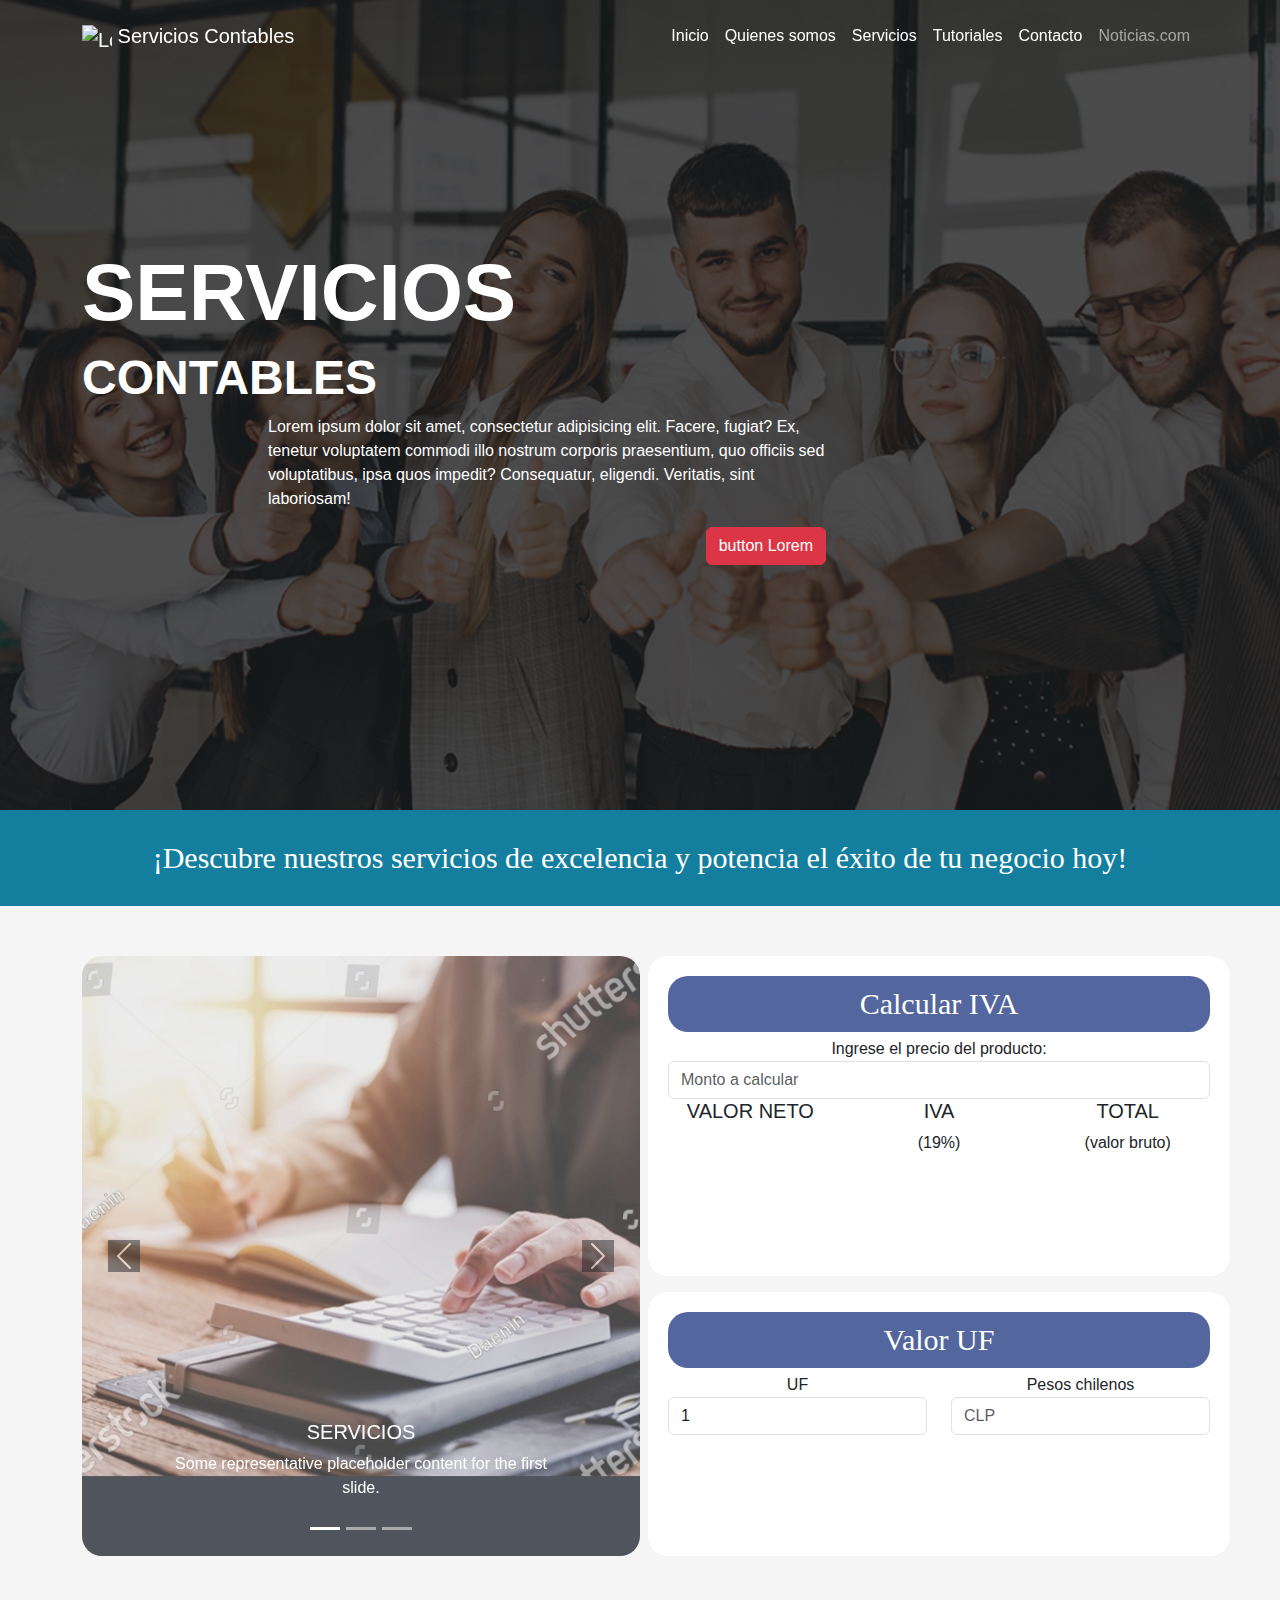
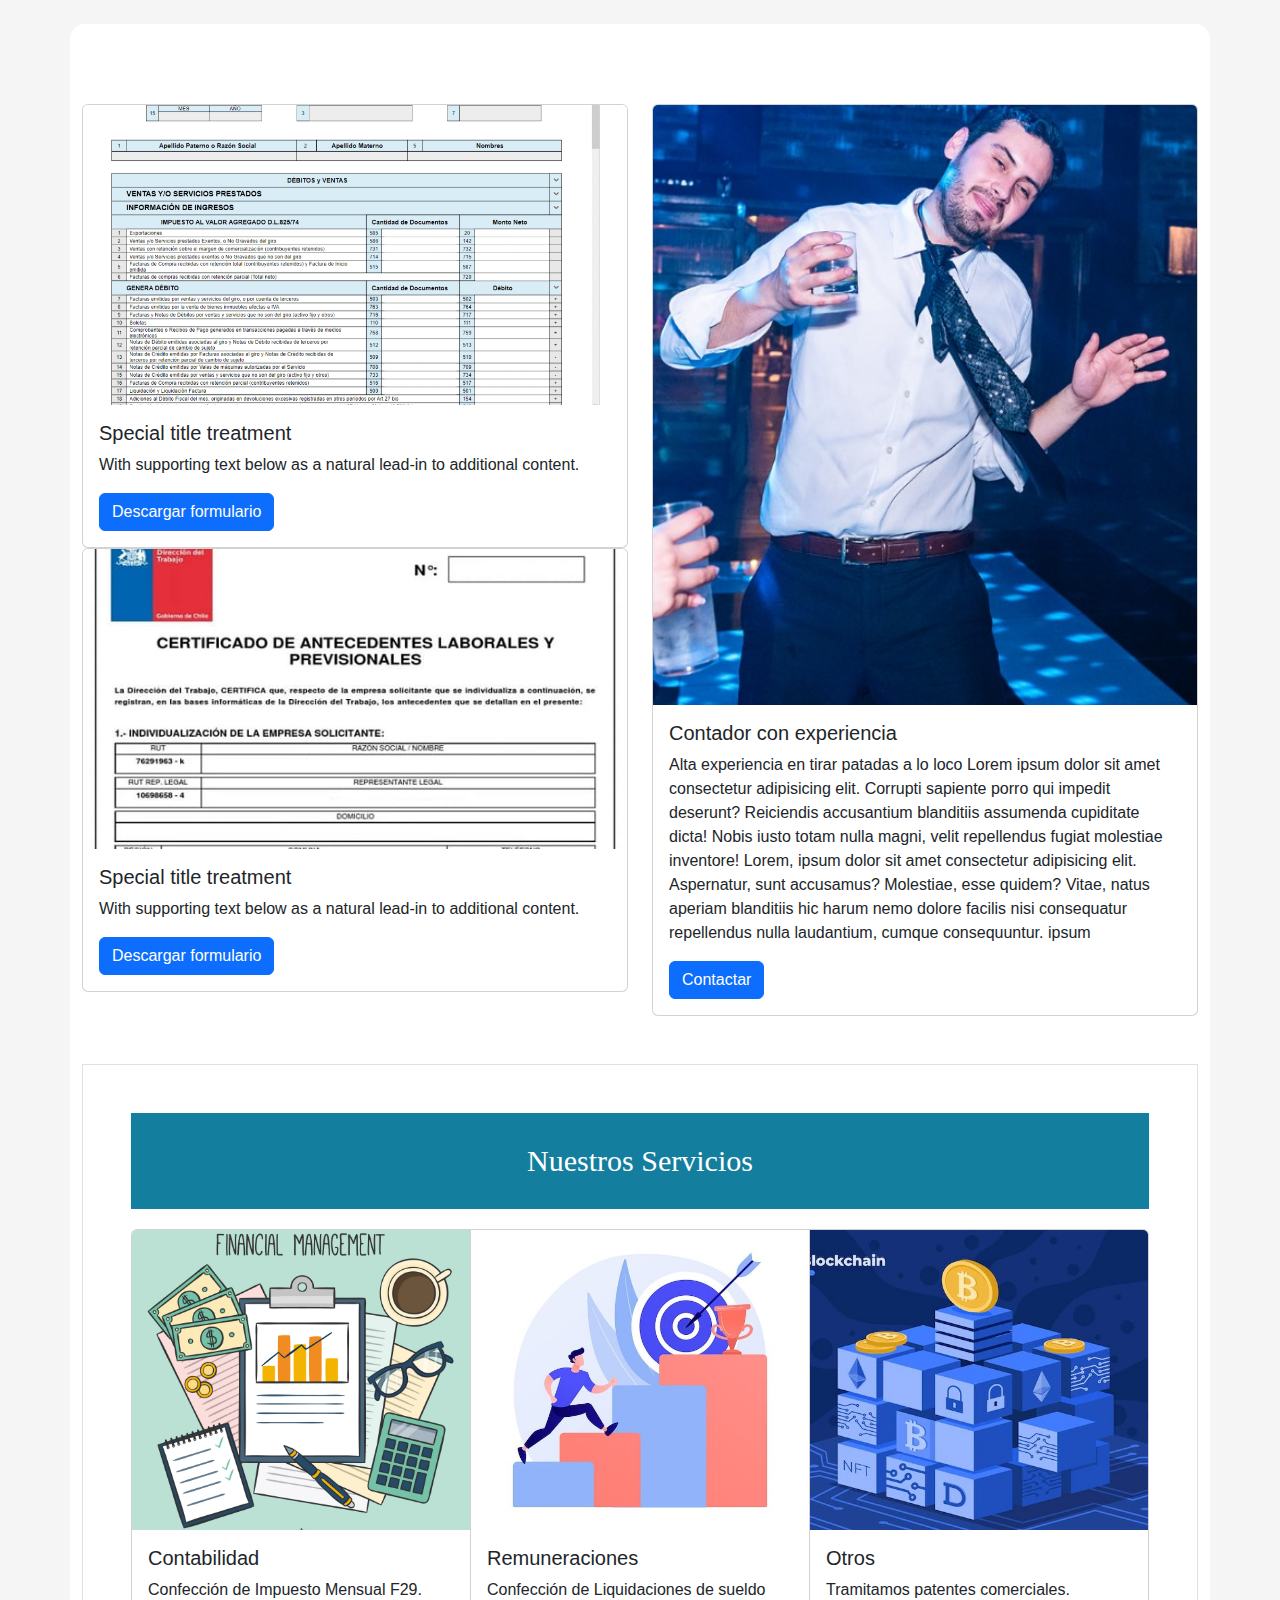
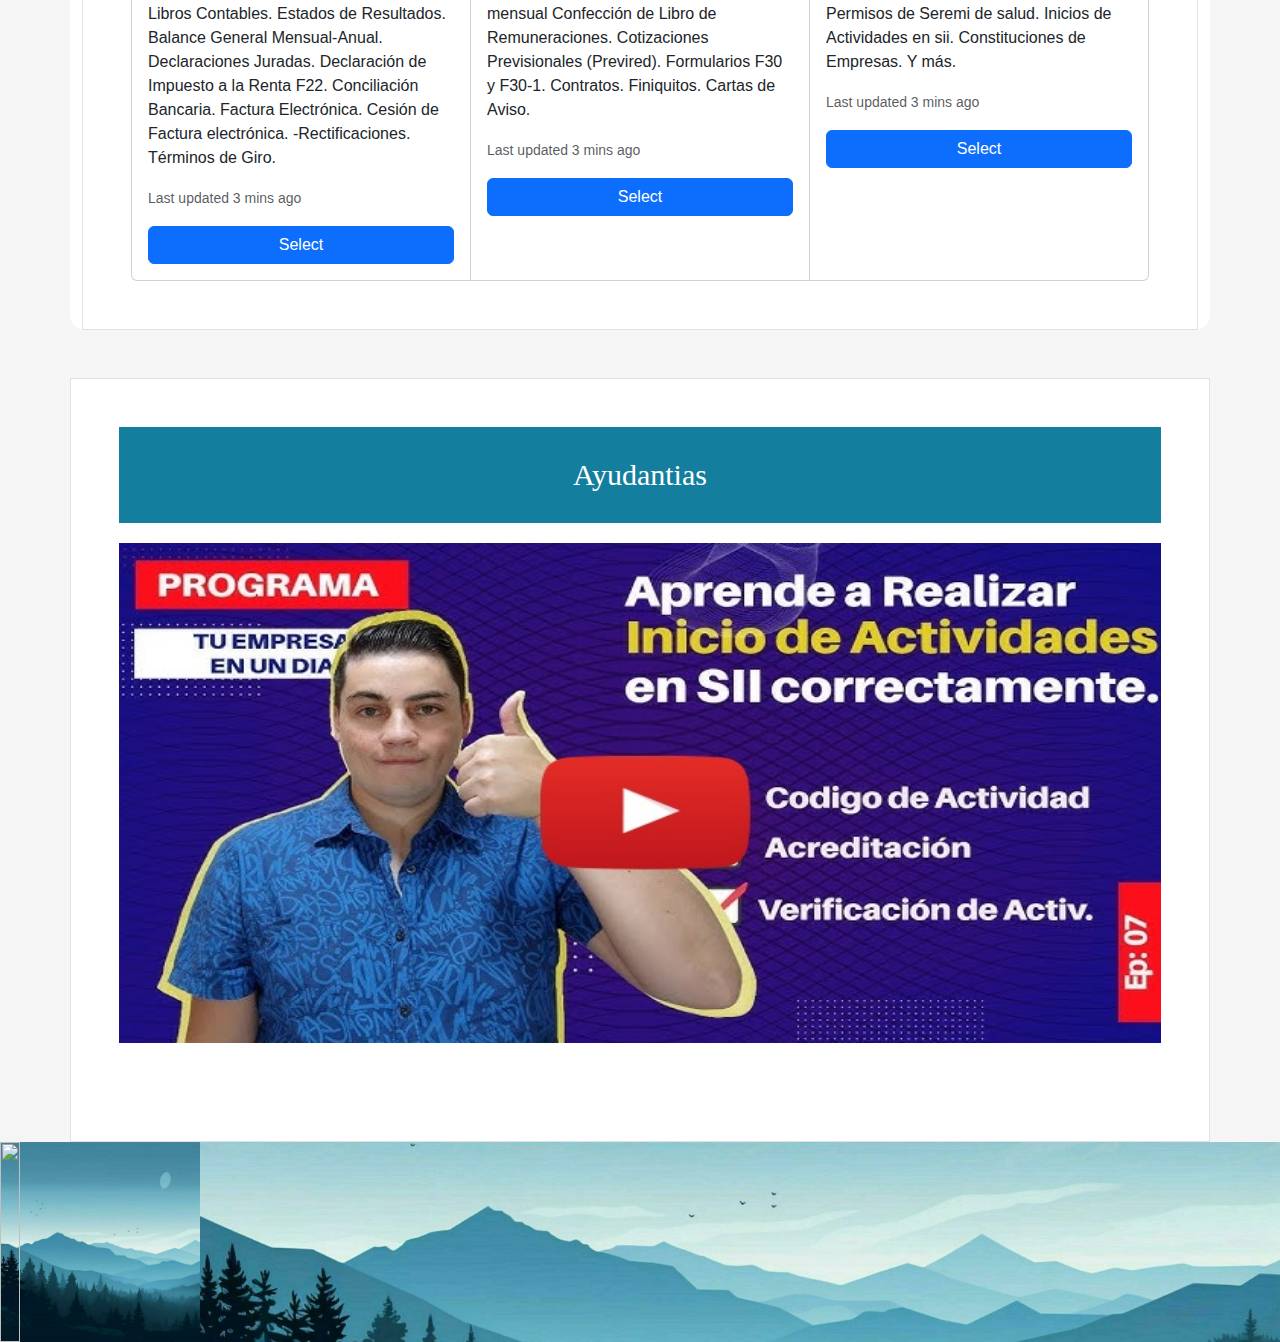
==== commit 46992632: "Arreglo de direcciones" ====
--- a/pages/home.html
+++ b/pages/home.html
@@ -9,14 +9,14 @@
     <link href="https://cdn.jsdelivr.net/npm/bootstrap@5.3.3/dist/css/bootstrap.min.css" rel="stylesheet"
         integrity="sha384-QWTKZyjpPEjISv5WaRU9OFeRpok6YctnYmDr5pNlyT2bRjXh0JMhjY6hW+ALEwIH" crossorigin="anonymous">
     <link rel="stylesheet" href="https://cdn.jsdelivr.net/npm/bootstrap-icons@1.11.3/font/bootstrap-icons.min.css">
-    <link rel="stylesheet" href="/css/style.css" />
+    <link rel="stylesheet" href="../css/style.css" />
 </head>
 
 <body>
     <!-- Navbar  -->
     <nav class="navbar fixed-top navbar-expand-lg navbar-dark p-md-3">
         <div class="container">
-            <a class="navbar-brand" href="#"> <img src="/images/icons8-contabilidad-100.png" alt="Logo" width="30"
+            <a class="navbar-brand" href="#"> <img src="../images/icons8-contabilidad-100.png" alt="Logo" width="30"
                     height="24" class="d-inline-block align-text-top">
                 Servicios Contables</a>
             <button class="navbar-toggler" type="button" data-bs-toggle="collapse" data-bs-target="#navbarNav"
@@ -28,19 +28,22 @@
                 <div class="mx-auto"></div>
                 <ul class="navbar-nav">
                     <li class="nav-item">
-                        <a class="nav-link text-white" href="/pages/home.html">Inicio</a>
-                    </li>
-                    <li class="nav-item">
-                        <a class="nav-link text-white" href="/pages/troll.html">Quienes somos</a>
-                    </li>
-                    <li class="nav-item">
-                        <a class="nav-link text-white" href="/pages/servicios.html">Servicios</a>
-                    </li>
-                    <li class="nav-item">
-                        <a class="nav-link text-white" href="/pages/tutoriales.html">Tutoriales</a>
-                    </li>
-                    <li class="nav-item">
-                        <a class="nav-link text-white" href="/pages/contacto.html">Contacto</a>
+                        <a class="nav-link text-white" href="home.html">Inicio</a>
+                    </li>
+                    <li class="nav-item">
+                        <a class="nav-link text-white" href="troll.html">Quienes somos</a>
+                    </li>
+                    <li class="nav-item">
+                        <a class="nav-link text-white" href="servicios.html">Servicios</a>
+                    </li>
+                    <li class="nav-item">
+                        <a class="nav-link text-white" href="tutoriales.html">Tutoriales</a>
+                    </li>
+                    <li class="nav-item">
+                        <a class="nav-link text-white" href="contacto.html">Contacto</a>
+                    </li>
+                    <li class="nav-item">
+                        <a class="nav-link text-blue" href="https://david.esgay.com/">Noticias.com</a>
                     </li>
                 </ul>
             </div>
@@ -87,21 +90,21 @@
             </div>
             <div class="carousel-inner">
                 <div class="carousel-item active">
-                    <img src="/images/bussines.jpg" class="d-block w-100">
+                    <img src="../images/bussines.jpg" class="d-block w-100">
                     <div class="carousel-caption d-none d-md-block">
                         <h5>SERVICIOS</h5>
                         <p>Some representative placeholder content for the first slide.</p>
                     </div>
                 </div>
                 <div class="carousel-item">
-                    <img src="/images/gokuFase2.jpg" class="d-block w-100">
+                    <img src="../images/gokuFase2.jpg" class="d-block w-100">
                     <div class="carousel-caption d-none d-md-block">
                         <h5>GOKU FASE 2</h5>
                         <p>Some representative placeholder content for the second slide.</p>
                     </div>
                 </div>
                 <div class="carousel-item">
-                    <img src="/images/gokuFase3.jpg" class="d-block w-100">
+                    <img src="../images/gokuFase3.jpg" class="d-block w-100">
                     <div class="carousel-caption d-none d-md-block">
                         <h5>GOKU FASE 3</h5>
                         <p>Some representative placeholder content for the third slide.</p>
@@ -173,7 +176,7 @@
         <div class="row">
             <div class="col-sm-6 mb-3 mb-sm-0">
                 <div class="card ">
-                    <img src="/images/f29.png" class="card-img-top">
+                    <img src="../images/f29.png" class="card-img-top">
                     <div class="card-body">
                         <h5 class="card-title">Special title treatment</h5>
                         <p class="card-text">With supporting text below as a natural lead-in to additional
@@ -182,7 +185,7 @@
                     </div>
                 </div>
                 <div class="card ">
-                    <img src="/images/f30.jpg" class="card-img-top">
+                    <img src="../images/f30.jpg" class="card-img-top">
                     <div class="card-body">
                         <h5 class="card-title">Special title treatment</h5>
                         <p class="card-text">With supporting text below as a natural lead-in to additional
@@ -193,7 +196,7 @@
             </div>
             <div class="col-sm-6">
                 <div class="card contador">
-                    <img src="/images/contador.jpeg" class="card-img-top">
+                    <img src="../images/contador.jpeg" class="card-img-top">
                     <div class="card-body">
                         <h5 class="card-title">Contador con experiencia</h5>
                         <p class="card-text">Alta experiencia en tirar patadas a lo loco Lorem ipsum dolor sit amet
@@ -215,7 +218,7 @@
             <h3>Nuestros Servicios</h3>
             <div class="card-group">
                 <div class="card">
-                    <img src="/images/card4.jpg" class="card-img-top">
+                    <img src="../images/card4.jpg" class="card-img-top">
                     <div class="card-body">
                         <h5 class="card-title">Contabilidad</h5>
                         <p class="card-text">Confección de Impuesto Mensual F29.
@@ -235,7 +238,7 @@
                     </div>
                 </div>
                 <div class="card">
-                    <img src="/images/cd2.jpg" class="card-img-top">
+                    <img src="../images/cd2.jpg" class="card-img-top">
                     <div class="card-body">
                         <h5 class="card-title">Remuneraciones</h5>
                         <p class="card-text">Confección de Liquidaciones de sueldo mensual
@@ -252,7 +255,7 @@
                     </div>
                 </div>
                 <div class="card">
-                    <img src="/images/cd3.jpg" class="card-img-top">
+                    <img src="../images/cd3.jpg" class="card-img-top">
                     <div class="card-body">
                         <h5 class="card-title">Otros</h5>
                         <p class="card-text">Tramitamos patentes comerciales.
@@ -273,7 +276,7 @@
         <h3>Ayudantias</h3>
         <div class="container video-container">
             <button id="btnYoutube" class="btn btnYoutube">
-                <img src="/images/youtube.jpg" alt="Botón" style="max-width: 100%; max-height: 100%;">
+                <img src="../images/youtube.jpg" alt="Botón" style="max-width: 100%; max-height: 100%;">
             </button>
         </div>
         <div id="videoTroll" class="container videoTroll" style="display:none;">
@@ -283,7 +286,7 @@
     </div>
 
     <div class="custom-div1">
-        <img class="col-3" src="/images/stoncks.jpg" width="500" height="500" class="d-inline-block align-text-top">
+        <img class="col-3" src="../images/stoncks.jpg" width="500" height="500" class="d-inline-block align-text-top">
         <div class="col-9">
             <div>
 
--- a/css/style.css
+++ b/css/style.css
@@ -32,7 +32,7 @@
     left: 0;
     width: 100%;
     height: 100%;
-    background-image: url("/images/profesionales.jpg");
+    background-image: url("../images/profesionales.jpg");
     background-repeat: no-repeat;
     background-size: cover;
     background-position: center;
@@ -152,7 +152,7 @@
     display: flex;
     color: white;
     background-color: black;
-    background-image: url("/images/fondoForest.jpg"); 
+    background-image: url("../images/fondoForest.jpg"); 
     background-repeat: no-repeat;
     background-size: cover;
     background-position: center;
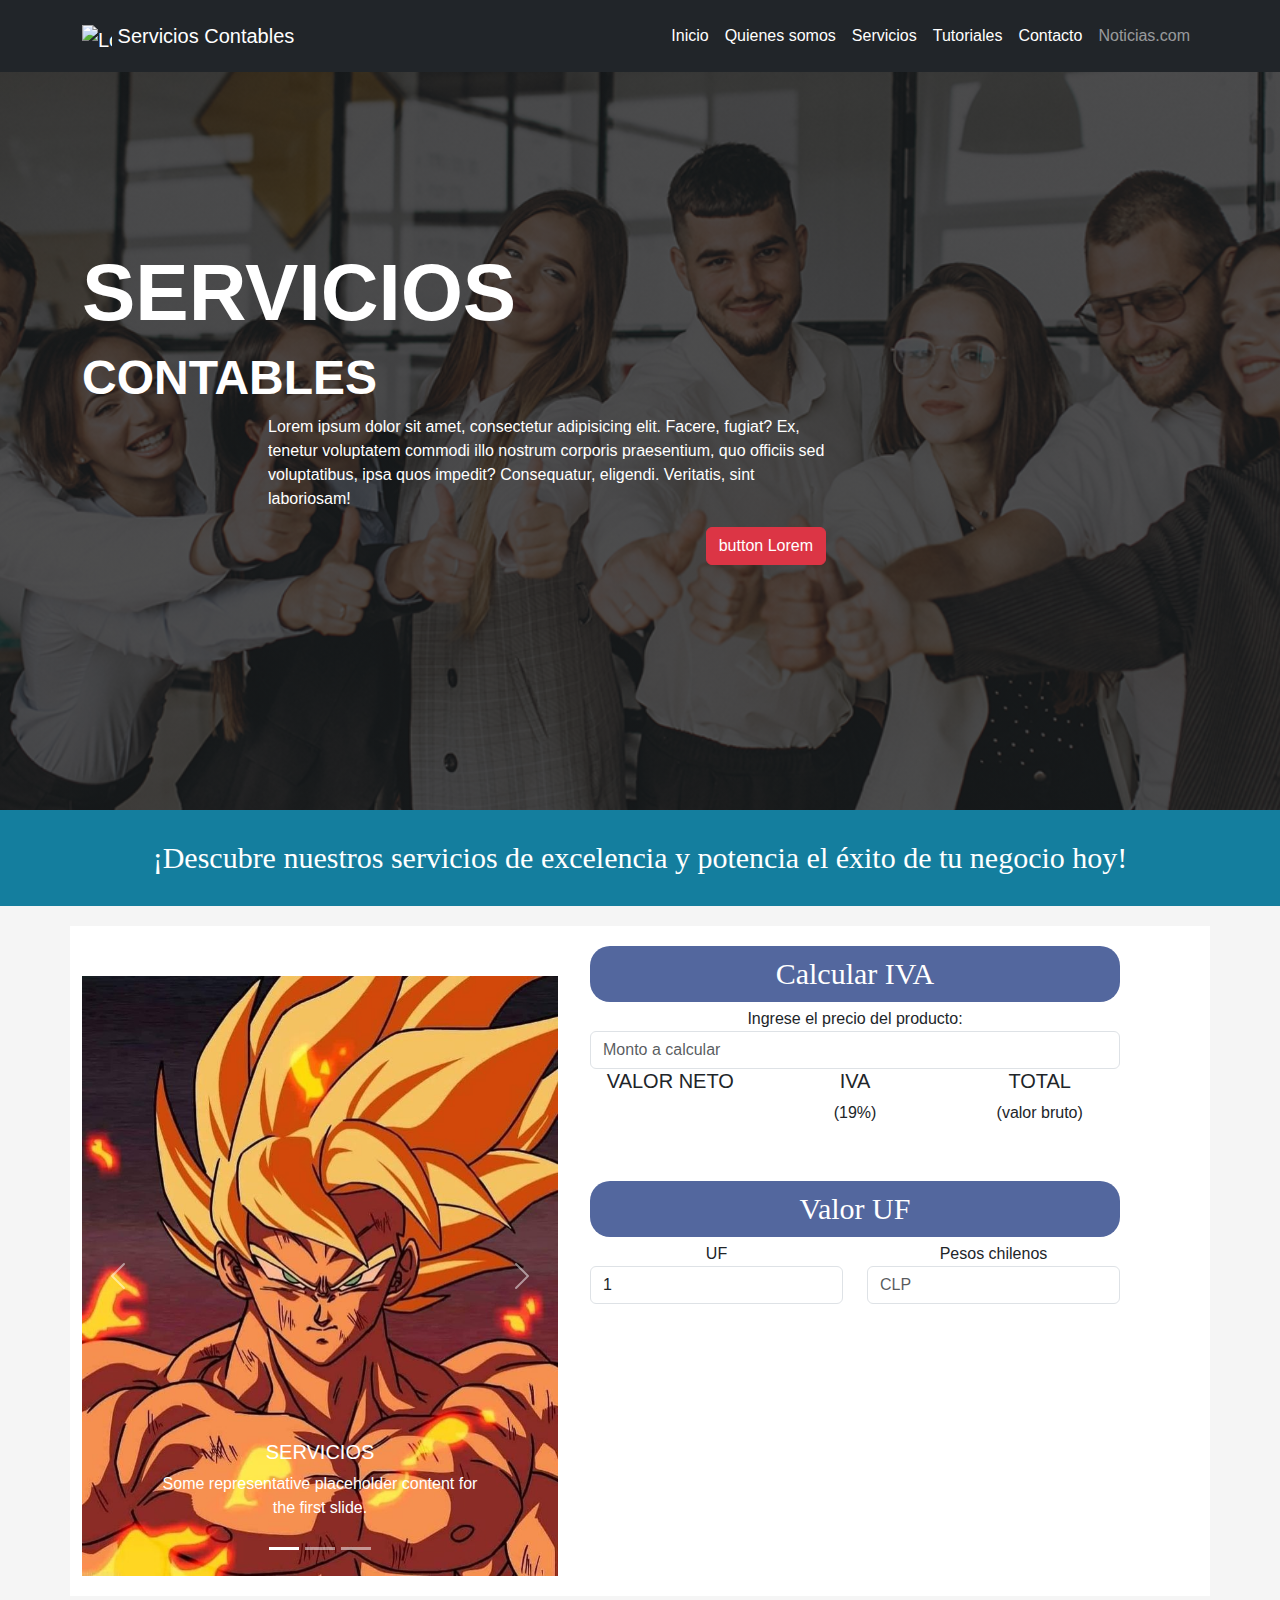
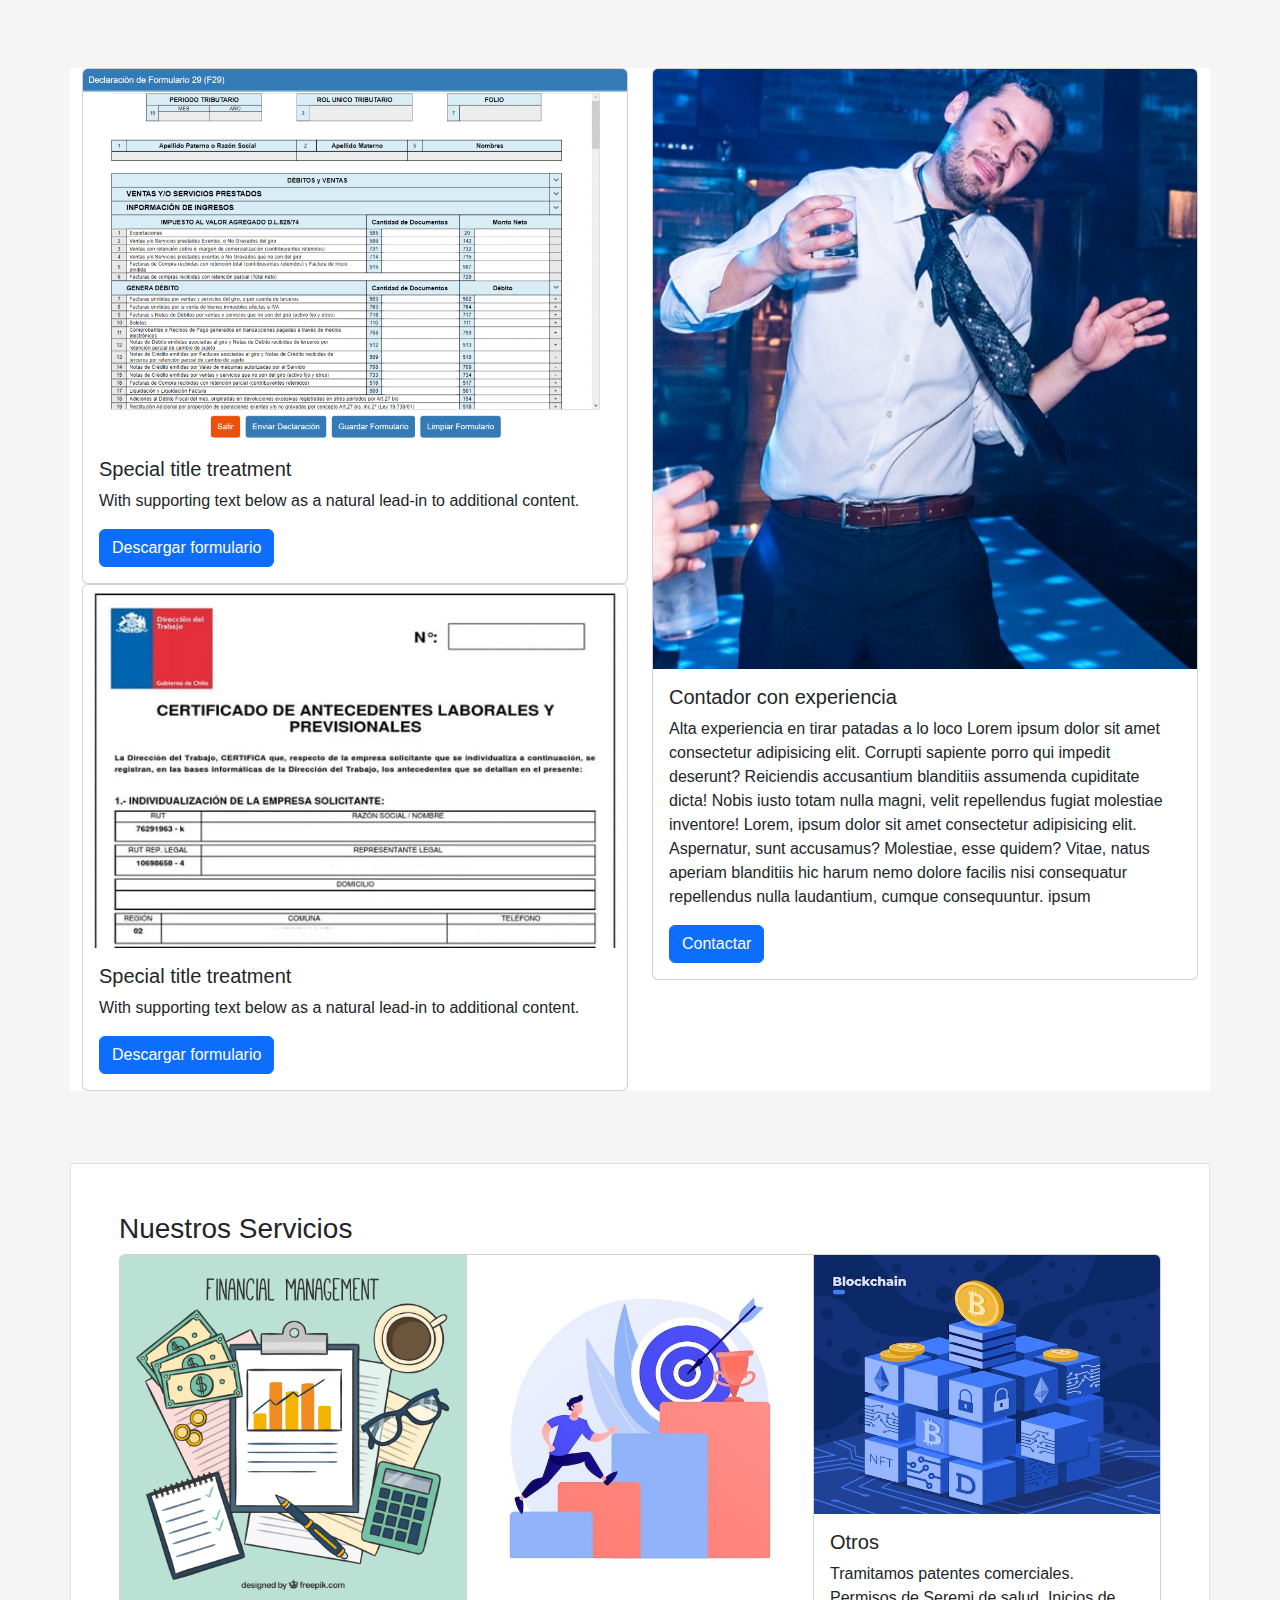
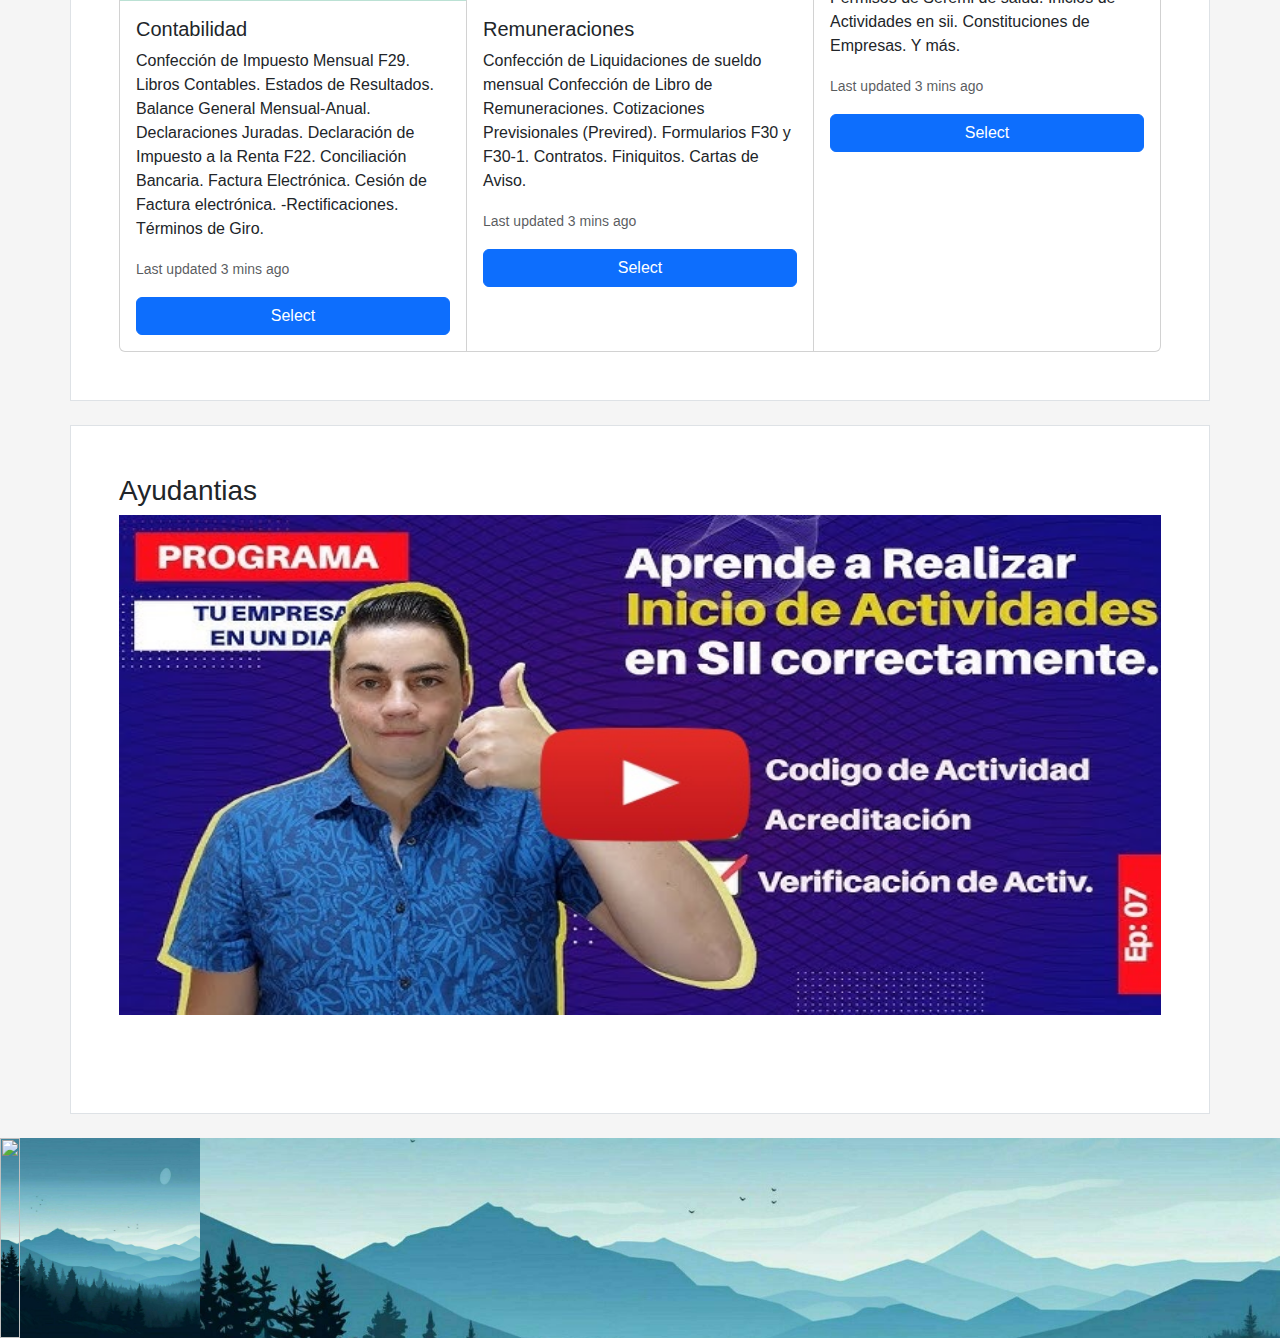
==== commit de12f295: "Ultima modificacion" ====
--- a/pages/home.html
+++ b/pages/home.html
@@ -1,11 +1,10 @@
 <!DOCTYPE html>
-<html lang="es">
+<html lang="en">
 
 <head>
     <meta charset="UTF-8">
     <meta name="viewport" content="width=device-width, initial-scale=1.0">
     <title>Servicios Contables</title>
-
     <link href="https://cdn.jsdelivr.net/npm/bootstrap@5.3.3/dist/css/bootstrap.min.css" rel="stylesheet"
         integrity="sha384-QWTKZyjpPEjISv5WaRU9OFeRpok6YctnYmDr5pNlyT2bRjXh0JMhjY6hW+ALEwIH" crossorigin="anonymous">
     <link rel="stylesheet" href="https://cdn.jsdelivr.net/npm/bootstrap-icons@1.11.3/font/bootstrap-icons.min.css">
@@ -14,8 +13,8 @@
 
 <body>
     <!-- Navbar  -->
-    <nav class="navbar fixed-top navbar-expand-lg navbar-dark p-md-3">
-        <div class="container">
+    <nav class="navbar fixed-top navbar-expand-lg bg-dark navbar-dark p-md-3 ">
+        <div class="container mx-auto">
             <a class="navbar-brand" href="#"> <img src="../images/icons8-contabilidad-100.png" alt="Logo" width="30"
                     height="24" class="d-inline-block align-text-top">
                 Servicios Contables</a>
@@ -24,7 +23,7 @@
                 <span class="navbar-toggler-icon"></span>
             </button>
 
-            <div class="collapse navbar-collapse" id="navbarNav">
+            <div class="collapse navbar-collapse " id="navbarNav">
                 <div class="mx-auto"></div>
                 <ul class="navbar-nav">
                     <li class="nav-item">
@@ -51,9 +50,8 @@
     </nav>
 
     <!-- Banner Image  -->
-
     <div class="banner-image w-100 d-flex justify-content-start align-items-center">
-        <div class="container text-white col-sm-12 col-md-12 col-lg-12 col-xl-12">
+        <div class="container mx-auto text-white col-sm-12 col-md-12 col-lg-12 col-xl-12">
             <!-- Agrega un margen horizontal para mover el contenido a la derecha -->
             <!-- <img src="/images/marco.png"> -->
             <h1 class="text display-1">SERVICIOS </h1>
@@ -70,113 +68,115 @@
     </div>
 
 
-
-
-
-    <h3 class="slider-h3">¡Descubre nuestros servicios de excelencia y potencia el éxito de tu negocio hoy!</h3>
     <!-- Main -->
-
-
-    <div class="container slider-1">
-        <!-- Carrusel de Imagenes -->
-        <div id="carouselExampleCaptions" class="carousel slide col-6">
-            <div class="carousel-indicators">
-                <button type="button" data-bs-target="#carouselExampleCaptions" data-bs-slide-to="0" class="active"
-                    aria-current="true" aria-label="Slide 1"></button>
-                <button type="button" data-bs-target="#carouselExampleCaptions" data-bs-slide-to="1"
-                    aria-label="Slide 2"></button>
-                <button type="button" data-bs-target="#carouselExampleCaptions" data-bs-slide-to="2"
-                    aria-label="Slide 3"></button>
-            </div>
-            <div class="carousel-inner">
-                <div class="carousel-item active">
-                    <img src="../images/bussines.jpg" class="d-block w-100">
-                    <div class="carousel-caption d-none d-md-block">
-                        <h5>SERVICIOS</h5>
-                        <p>Some representative placeholder content for the first slide.</p>
-                    </div>
-                </div>
-                <div class="carousel-item">
-                    <img src="../images/gokuFase2.jpg" class="d-block w-100">
-                    <div class="carousel-caption d-none d-md-block">
-                        <h5>GOKU FASE 2</h5>
-                        <p>Some representative placeholder content for the second slide.</p>
-                    </div>
-                </div>
-                <div class="carousel-item">
-                    <img src="../images/gokuFase3.jpg" class="d-block w-100">
-                    <div class="carousel-caption d-none d-md-block">
-                        <h5>GOKU FASE 3</h5>
-                        <p>Some representative placeholder content for the third slide.</p>
-                    </div>
-                </div>
-            </div>
-            <button class="carousel-control-prev " type="button" data-bs-target="#carouselExampleCaptions"
-                data-bs-slide="prev">
-                <span class="carousel-control-prev-icon bg-dark" aria-hidden="true"></span>
-                <span class="visually-hidden">Previous</span>
-            </button>
-            <button class="carousel-control-next" type="button" data-bs-target="#carouselExampleCaptions"
-                data-bs-slide="next">
-                <span class="carousel-control-next-icon bg-dark" aria-hidden="true"></span>
-                <span class="visually-hidden bg-dark">Next</span>
-            </button>
-        </div>
-
+    <h3 class="slider-h3 ">¡Descubre nuestros servicios de excelencia y potencia el éxito de tu negocio hoy!</h3>
+    <div class="container mx-auto custom-div1">
         <div class="row">
-            <div class="calculadora">
-                <h4>Calcular IVA</h4>
-                <label for="monto">Ingrese el precio del producto:</label>
-                <input type="number" id="monto" class="form-control monto" placeholder="Monto a calcular">
-                <div id="resultadoIVA" class="resultado-iva">
-                    <div class="row">
-                        <div class="col">
-                            <h5>VALOR NETO</h5>
-                            <span></span>
-                        </div>
-                        <div class="col">
-                            <h5>IVA</h5>
-                            <span>(19%)</span>
-                            <span></span>
-                        </div>
-                        <div class="col">
-                            <h5>TOTAL</h5>
-                            <span>(valor bruto)</span>
-                            <span></span>
-                        </div>
-                    </div>
-                </div>
-            </div>
-            <div class="calculadora2 mt-3">
-                <h4>Valor UF</h4>
+            <!-- Carrusel de Imagenes -->
+            <div class="col-sm-6 col-md-6 col-lg-6 col-xl-6 slider-1">
+                <div id="carouselExampleCaptions" class="carousel slide" data-bs-ride="carousel">
+                    <div class="carousel-indicators">
+                        <button type="button" data-bs-target="#carouselExampleCaptions" data-bs-slide-to="0"
+                            class="active" aria-current="true" aria-label="Slide 1"></button>
+                        <button type="button" data-bs-target="#carouselExampleCaptions" data-bs-slide-to="1"
+                            aria-label="Slide 2"></button>
+                        <button type="button" data-bs-target="#carouselExampleCaptions" data-bs-slide-to="2"
+                            aria-label="Slide 3"></button>
+                    </div>
+                    <div class="carousel-inner">
+                        <div class="carousel-item active">
+                            <img src="../images/gokuFase1.jpg" class="d-block" alt="...">
+                            <div class="carousel-caption d-none d-md-block ">
+                                <h5>SERVICIOS</h5>
+                                <p>Some representative placeholder content for the first slide.</p>
+                            </div>
+                        </div>
+                        <div class="carousel-item">
+                            <img src="../images/gokuFase2.jpg" class="d-block" alt="...">
+                            <div class="carousel-caption d-none d-md-block">
+                                <h5>GOKU FASE 2</h5>
+                                <p>Some representative placeholder content for the second slide.</p>
+                            </div>
+                        </div>
+                        <div class="carousel-item">
+                            <img src="../images/gokuFase3.jpg" class="d-block" alt="...">
+                            <div class="carousel-caption d-none d-md-block">
+                                <h5>GOKU FASE 3</h5>
+                                <p>Some representative placeholder content for the third slide.</p>
+                            </div>
+                        </div>
+                    </div>
+                    <button class="carousel-control-prev" type="button" data-bs-target="#carouselExampleCaptions"
+                        data-bs-slide="prev">
+                        <span class="carousel-control-prev-icon" aria-hidden="true"></span>
+                        <span class="visually-hidden">Previous</span>
+                    </button>
+                    <button class="carousel-control-next" type="button" data-bs-target="#carouselExampleCaptions"
+                        data-bs-slide="next">
+                        <span class="carousel-control-next-icon" aria-hidden="true"></span>
+                        <span class="visually-hidden">Next</span>
+                    </button>
+                </div>
+            </div>
+            <div class="col-sm-6 col-md-6 col-lg-6 col-xl-6 calculate">
                 <div class="row">
-                    <div class="col">
-                        <label>UF</label>
-                        <div id="resultadoUF">
-                            <input type="number" id="uf" class="form-control uf" placeholder="UF" value="1">
-                        </div>
-                    </div>
-                    <div class="col">
-                        <label>Pesos chilenos</label>
-                        <div id="resultadoCLP">
-                            <input type="number" id="clp" class="form-control clp" placeholder="CLP">
-                        </div>
-                    </div>
-                </div>
-            </div>
-        </div>
-
-
-    </div>
-
-
-
-
-    <div class="container trabajador my-5 d-grid gap-5 ">
+                    <div class="calculadora">
+                        <h4>Calcular IVA</h4>
+                        <label for="monto">Ingrese el precio del producto:</label>
+                        <input type="number" id="monto" class="form-control monto" placeholder="Monto a calcular">
+                        <div id="resultadoIVA" class="resultado-iva">
+                            <div class="row">
+                                <div class="col">
+                                    <h5>VALOR NETO</h5>
+                                    <span></span>
+                                </div>
+                                <div class="col">
+                                    <h5>IVA</h5>
+                                    <span>(19%)</span>
+                                    <span></span>
+                                </div>
+                                <div class="col">
+                                    <h5>TOTAL</h5>
+                                    <span>(valor bruto)</span>
+                                    <span></span>
+                                </div>
+                            </div>
+                        </div>
+                    </div>
+                </div>
+                <div class="row mt-3">
+                    <div class="calculadora2">
+                        <h4>Valor UF</h4>
+                        <div class="row">
+                            <div class="col">
+                                <label>UF</label>
+                                <div id="resultadoUF">
+                                    <input type="number" id="uf" class="form-control uf" placeholder="UF" value="1">
+                                </div>
+                            </div>
+                            <div class="col">
+                                <label>Pesos chilenos</label>
+                                <div id="resultadoCLP">
+                                    <input type="number" id="clp" class="form-control clp" placeholder="CLP">
+                                </div>
+                            </div>
+                        </div>
+                    </div>
+                </div>
+            </div>
+        </div>
+    </div>
+
+
+
+
+
+    <br>
+    <div class="container mx-auto my-5 d-grid gap-5 custom-div2">
         <div class="row">
             <div class="col-sm-6 mb-3 mb-sm-0">
                 <div class="card ">
-                    <img src="../images/f29.png" class="card-img-top">
+                    <img src="../images/f29.png" class="card-img-top img-fluid">
                     <div class="card-body">
                         <h5 class="card-title">Special title treatment</h5>
                         <p class="card-text">With supporting text below as a natural lead-in to additional
@@ -185,7 +185,7 @@
                     </div>
                 </div>
                 <div class="card ">
-                    <img src="../images/f30.jpg" class="card-img-top">
+                    <img src="../images/f30.jpg" class="card-img-top img-fluid">
                     <div class="card-body">
                         <h5 class="card-title">Special title treatment</h5>
                         <p class="card-text">With supporting text below as a natural lead-in to additional
@@ -196,7 +196,7 @@
             </div>
             <div class="col-sm-6">
                 <div class="card contador">
-                    <img src="../images/contador.jpeg" class="card-img-top">
+                    <img src="../images/contador.jpeg" class="card-img-top img-fluid">
                     <div class="card-body">
                         <h5 class="card-title">Contador con experiencia</h5>
                         <p class="card-text">Alta experiencia en tirar patadas a lo loco Lorem ipsum dolor sit amet
@@ -213,66 +213,69 @@
             </div>
 
         </div>
-
-        <div class="container p-5 border custom-div3">
-            <h3>Nuestros Servicios</h3>
-            <div class="card-group">
-                <div class="card">
-                    <img src="../images/card4.jpg" class="card-img-top">
-                    <div class="card-body">
-                        <h5 class="card-title">Contabilidad</h5>
-                        <p class="card-text">Confección de Impuesto Mensual F29.
-                            Libros Contables.
-                            Estados de Resultados.
-                            Balance General Mensual-Anual.
-                            Declaraciones Juradas.
-                            Declaración de Impuesto a la Renta F22.
-                            Conciliación Bancaria.
-                            Factura Electrónica.
-                            Cesión de Factura electrónica. -Rectificaciones.
-                            Términos de Giro.</p>
-                        <p class="card-text"><small class="text-body-secondary">Last updated 3 mins ago</small></p>
-                        <div class="d-grid gap-2">
-                            <button class="btn btn-primary" type="button">Select</button>
-                        </div>
-                    </div>
-                </div>
-                <div class="card">
-                    <img src="../images/cd2.jpg" class="card-img-top">
-                    <div class="card-body">
-                        <h5 class="card-title">Remuneraciones</h5>
-                        <p class="card-text">Confección de Liquidaciones de sueldo mensual
-                            Confección de Libro de Remuneraciones.
-                            Cotizaciones Previsionales (Previred).
-                            Formularios F30 y F30-1.
-                            Contratos.
-                            Finiquitos.
-                            Cartas de Aviso.</p>
-                        <p class="card-text"><small class="text-body-secondary">Last updated 3 mins ago</small></p>
-                        <div class="d-grid gap-2">
-                            <button class="btn btn-primary" type="button">Select</button>
-                        </div>
-                    </div>
-                </div>
-                <div class="card">
-                    <img src="../images/cd3.jpg" class="card-img-top">
-                    <div class="card-body">
-                        <h5 class="card-title">Otros</h5>
-                        <p class="card-text">Tramitamos patentes comerciales.
-                            Permisos de Seremi de salud.
-                            Inicios de Actividades en sii.
-                            Constituciones de Empresas.
-                            Y más.</p>
-                        <p class="card-text"><small class="text-body-secondary">Last updated 3 mins ago</small></p>
-                        <div class="d-grid gap-2">
-                            <button class="btn btn-primary" type="button">Select</button>
-                        </div>
-                    </div>
-                </div>
-            </div>
-        </div>
-    </div>
+    </div>
+    <br>
+
     <div class="container p-5 border custom-div3">
+        <h3>Nuestros Servicios</h3>
+        <div class="card-group">
+            <div class="card">
+                <img src="../images/card4.jpg" class="card-img-top img-fluid">
+                <div class="card-body">
+                    <h5 class="card-title">Contabilidad</h5>
+                    <p class="card-text">Confección de Impuesto Mensual F29.
+                        Libros Contables.
+                        Estados de Resultados.
+                        Balance General Mensual-Anual.
+                        Declaraciones Juradas.
+                        Declaración de Impuesto a la Renta F22.
+                        Conciliación Bancaria.
+                        Factura Electrónica.
+                        Cesión de Factura electrónica. -Rectificaciones.
+                        Términos de Giro.</p>
+                    <p class="card-text"><small class="text-body-secondary">Last updated 3 mins ago</small></p>
+                    <div class="d-grid gap-2">
+                        <button class="btn btn-primary" type="button">Select</button>
+                    </div>
+                </div>
+            </div>
+            <div class="card">
+                <img src="../images/cd2.jpg" class="card-img-top img-fluid">
+                <div class="card-body">
+                    <h5 class="card-title">Remuneraciones</h5>
+                    <p class="card-text">Confección de Liquidaciones de sueldo mensual
+                        Confección de Libro de Remuneraciones.
+                        Cotizaciones Previsionales (Previred).
+                        Formularios F30 y F30-1.
+                        Contratos.
+                        Finiquitos.
+                        Cartas de Aviso.</p>
+                    <p class="card-text"><small class="text-body-secondary">Last updated 3 mins ago</small></p>
+                    <div class="d-grid gap-2">
+                        <button class="btn btn-primary" type="button">Select</button>
+                    </div>
+                </div>
+            </div>
+            <div class="card">
+                <img src="../images/cd3.jpg" class="card-img-top img-fluid">
+                <div class="card-body">
+                    <h5 class="card-title">Otros</h5>
+                    <p class="card-text">Tramitamos patentes comerciales.
+                        Permisos de Seremi de salud.
+                        Inicios de Actividades en sii.
+                        Constituciones de Empresas.
+                        Y más.</p>
+                    <p class="card-text"><small class="text-body-secondary">Last updated 3 mins ago</small></p>
+                    <div class="d-grid gap-2">
+                        <button class="btn btn-primary" type="button">Select</button>
+                    </div>
+                </div>
+            </div>
+        </div>
+    </div>
+    <br>
+
+    <div class="container mx-auto p-5 border custom-div4">
         <h3>Ayudantias</h3>
         <div class="container video-container">
             <button id="btnYoutube" class="btn btnYoutube">
@@ -284,8 +287,9 @@
         </div>
 
     </div>
-
-    <div class="custom-div1">
+    <br>
+
+    <div class="mx-auto custom-div5">
         <img class="col-3" src="../images/stoncks.jpg" width="500" height="500" class="d-inline-block align-text-top">
         <div class="col-9">
             <div>
@@ -298,7 +302,7 @@
     </div>
 
 
-    
+
 
 
 
@@ -310,17 +314,7 @@
     <!-- Funciones -->
     <script src="../js/script.js"></script>
     <script src="../js/indicadorUF.js"></script>
-    <script type="text/javascript">
-        var nav = document.querySelector('nav');
-
-        window.addEventListener('scroll', function () {
-            if (window.pageYOffset > 100) {
-                nav.classList.add('bg-dark', 'shadow');
-            } else {
-                nav.classList.remove('bg-dark', 'shadow');
-            }
-        });
-    </script>
+
 </body>
 
 </html>--- a/css/style.css
+++ b/css/style.css
@@ -7,13 +7,7 @@
 
 body {
     background-color: whitesmoke;
-
-}
-.trabajador{
-    padding-top: 5rem;
-    background-color: #ffffff;
-    border-radius: 15px;
-
+    overflow-x: hidden;
 }
 
 .banner-image {
@@ -30,6 +24,7 @@
     position: absolute;
     top: 0;
     left: 0;
+    max-width: 100%;
     width: 100%;
     height: 100%;
     background-image: url("../images/profesionales.jpg");
@@ -39,16 +34,16 @@
     z-index: -1;
     /* Coloca el fondo radial detrás del contenido */
     /* background: radial-gradient(circle, rgba(30, 95, 179, 0.521) 0%, rgba(8, 22, 59, 0.486) 80%); */
-
 }
 
 .slider-1 {
+    max-width: 500px;
     margin-top: 50px;
     padding-bottom: 20px;
-    display: flex;
+    display:flex;
 }
 
-h3 {
+.slider-h3 {
     text-align: center;
     font-family: 'Franklin Gothic Medium'; /* Cambia la fuente a Arial o una fuente sans-serif */
     font-size: 30px; /* Tamaño de fuente para el h1 */
@@ -56,8 +51,6 @@
     background-color: #147e9e;
     padding: 30px;
     margin-bottom: 20px;
-    
-
 }
 h4{
     text-align: center;
@@ -69,25 +62,24 @@
     margin-bottom: 5px;
     border-radius: 20px;
 }
-.carousel {
-    border-radius: 20px;
+
+.carousel img {
+    width: 100%;
+    height: 600px;
 }
 
-.carousel img {
-    opacity: 0.8; /* Cambié el valor de 80% a 0.8 */
-    border-radius: 20px;
-}
 
 .calculadora,
 .calculadora2 {
+    max-width: 100%;
     text-align: center;
-    margin-left: 20px; 
+
     padding: 20px;
     background-color: #ffffff;
     border-radius: 20px;
 }
-.clear{
-    display: flex;
+.calculadora2{
+    padding-bottom: 80px;
 }
 
 .banner-image h1 {
@@ -119,23 +111,20 @@
 }
 
 
-.carousel-item img {
-    width: auto;
-    /* La anchura se ajusta automáticamente para mantener la proporción */
-    height: 600px;
-    /* Establece una altura fija para todas las imágenes */
-    object-fit: cover;
-    /* Cubre completamente el área de la imagen */
 
-}
-.card img{
-    width: auto;
-    /* La anchura se ajusta automáticamente para mantener la proporción */
-    height: 300px;
-    /* Establece una altura fija para todas las imágenes */
+.card-img-top {
     object-fit: cover;
     /* Cubre completamente el área de la imagen */
 }
+
+
+/* Para imágenes dentro de las tarjetas, aplicar la clase de Bootstrap img-fluid */
+.card img {
+    width: 100%;
+    height: auto;
+    /* Ajusta la altura automáticamente para mantener la proporción */
+}
+
 .contador img{
     width: auto;
     /* La anchura se ajusta automáticamente para mantener la proporción */
@@ -146,13 +135,13 @@
 
 }
 
-.custom-div1, .custom-div1 img{
+.custom-div5, .custom-div5 img{
     width: auto;
     height: 200px;
     display: flex;
     color: white;
     background-color: black;
-    background-image: url("../images/fondoForest.jpg"); 
+    background-image: url("../images/fondoForest.jpg");
     background-repeat: no-repeat;
     background-size: cover;
     background-position: center;
@@ -182,3 +171,14 @@
 .input-danger {
     border-color: red;
 }
+@media (max-width: 768px) {
+    .banner-image h1.text {
+        font-size: 3rem; /* Ajusta el tamaño del título para dispositivos más pequeños */
+    }
+    .banner-image h2.text {
+        font-size: 2rem; /* Ajusta el tamaño del subtítulo para dispositivos más pequeños */
+    }
+    .banner-image p {
+        font-size: 1rem; /* Ajusta el tamaño del texto para dispositivos más pequeños */
+    }
+}
